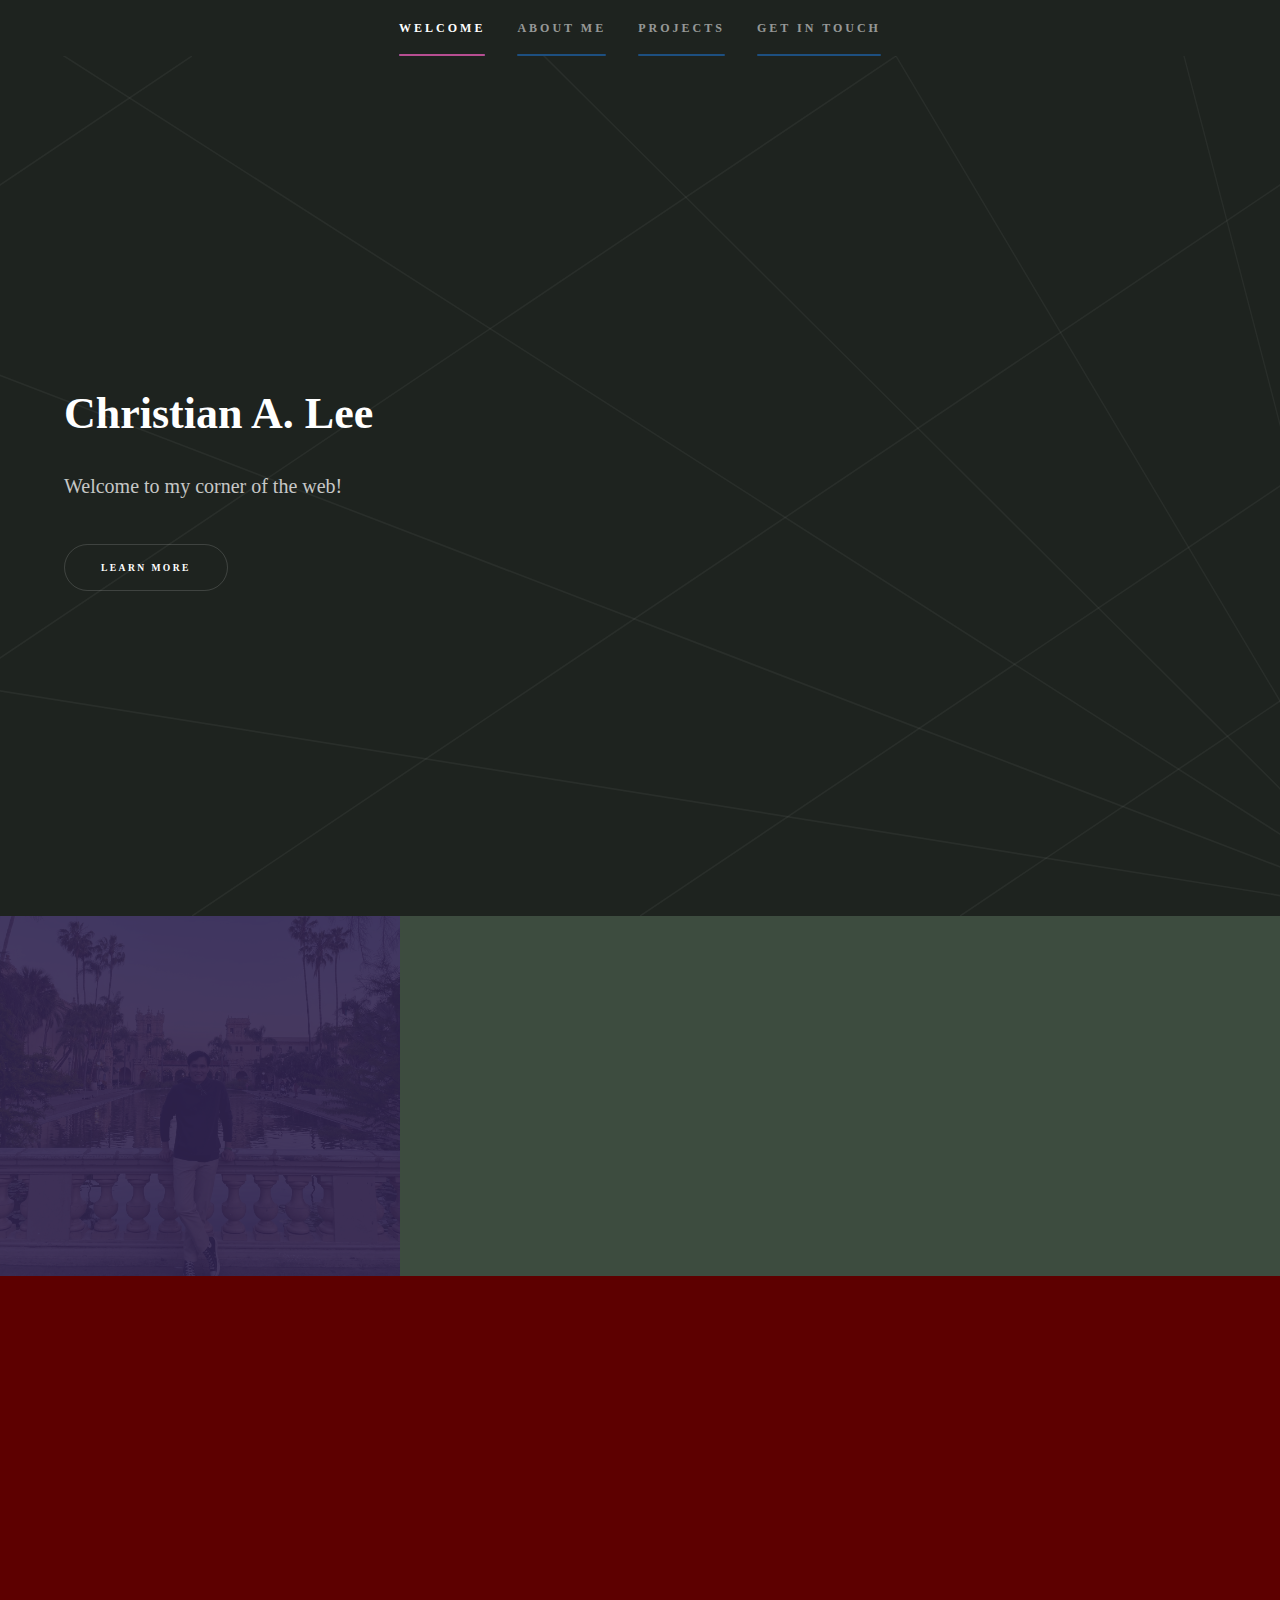
==== index.html @ 1675a447 "add more descrptions to projects" ====
<!DOCTYPE HTML>
<html>
	<head>
		<title>Christian Lee</title>
		<meta charset="utf-8" />
		<meta name="viewport" content="width=device-width, initial-scale=1, user-scalable=no" />
		<link rel="stylesheet" href="assets/css/main.css" />
		<noscript><link rel="stylesheet" href="assets/css/noscript.css" /></noscript>
		<link rel="shortcut icon" type="image/x-icon" href="favicon.ico">
	</head>
	<body class="is-preload">

		<!-- Sidebar -->
			<section id="sidebar">
				<div class="inner">
					<nav>
						<ul>
							<li><a href="#intro">Welcome</a></li>
							<li><a href="#about">About Me</a></li>
							<li><a href="#projects">Projects</a></li>
							<!-- <li><a href="#three">Blog</a></li> -->
							<li><a href="#contact">Get in touch</a></li>
						</ul>
					</nav>
				</div>
			</section>

		<!-- Wrapper -->
			<div id="wrapper">

				<!-- Intro -->
					<section id="intro" class="wrapper style1 fullscreen fade-up">
						<div class="inner">
							<h1>Christian A. Lee</h1>
							<p>Welcome to my corner of the web!<br/>
							</p>
							<ul class="actions">
								<li><a href="#about" class="button scrolly">Learn more</a></li>
							</ul>
						</div>
					</section>

				<!-- about -->
					<section id="about" class="wrapper style2 spotlights">
						<section>
							<a href="#" class="image"><img src="images/CL_balboa_park.jpg" alt="" data-position="center center"/></a>
							<div class="content">
								<div class="inner">
									<h2>Hey!</h2>
									<p>
										Medicine. Tech. Coding. Hockey.
									</p>
									<ul class="actions">
										<li><a href="about_me.html" class="button">About Me</a></li>
									</ul>
								</div>
							</div>
						</section>

					</section>

				<!-- Two -->
				<section id="projects" class="wrapper style3 fade-up">
				    <div class="inner" style="text-align: center;">
				        <h2>Projects</h2>
				        <p>My many musings.</p>
				        <table style="width: 80%; margin: 0 auto; border-collapse: collapse;">
				            <tr>
				                <td style="text-align: center; padding: 20px; width: 50%; border-right: 1px solid #ccc;">
				                    <h3><a href="https://calee.shinyapps.io/hockeystatsapp/">NHL Live Application</a></h3>
									<p>Update: the legacy NHL API is now deprecated and I am in the process of updating the application with the new API.
										In the meantime, please see <a href="https://medium.com/hockey-stats/building-a-web-application-interfacing-the-nhl-api-in-r-with-shiny-b498bd0dd92c">this article</a>  to read about the old application.</p>
				                </td>
				                <td style="text-align: center; padding: 20px; width: 50%;">
				                    <h3><a href="https://medium.com/hockey-stats">Hockey Stats Medium Publication</a></h3>
									<p>Collection of data-driven articles.</p>
				                </td>
				            </tr>
				            <tr>
				                <td style="text-align: center; padding: 20px; width: 50%; border-right: 1px solid #ccc;">
				                    <h3><a href="https://calee.shinyapps.io/timetill/">Countdown Application</a></h3>
									<p>Simple application to quickly see how much time there is in between two dates, provided in several units.</p>
				                </td>
				                <td style="text-align: center; padding: 20px; width: 50%;">
				                    <h3><a href="https://calee.shinyapps.io/medstats/">Residency Stats</a></h3>
									<p>Interactive web application that allow users to easily view metrics of interest.
										After its release, the NRMP and other organizations have since updated their formats to include dashboards.</p>
				                </td>
				            </tr>
				            <tr>
				                <td style="text-align: center; padding: 20px; width: 50%; border-right: 1px solid #ccc;">
				                    <h3><a href="https://github.com/Christianlee19/anki_card_streak">Anki Corrects Add-on</a></h3>
									<p>Add-on that counts the number of correct cards in a row and max streak.</p>
				                </td>
				                <td style="text-align: center; padding: 20px; width: 50%;">
				                    <h3><a href="https://github.com/Christianlee19/uWorld-Heat-Map">uWorld Heatmap Extension</a></h3>
									<p>Google Chrome extension that tracks the number of completed questions displayed as a heat map.</p>
				                </td>
				            </tr>
				            <tr>
				                <td style="text-align: center; padding: 20px; width: 50%; border-right: 1px solid #ccc;">
				                    <h3>Pomodoro Timer</h3>
				                    <p>Coming soon!</p>
									<p>Productivity tool with a clean design and key functionality without all unnecessary bells and whistles.</p>
				                </td>
				                <td style="text-align: center; padding: 20px; width: 50%;">
				                    <h3>3D Mammography</h3>
									<p>Learning tool to improve spatial understanding of breast lesions.</p>
				                    <p>Coming soon!</p>
				                </td>
				            </tr>
				        </table>
				    </div>
				</section>


				<!-- Four -->
					<section id="contact" class="wrapper style1 fade-up">
						<div class="inner">
							<h2>Get in touch</h2>
							<p>Feel out to reach out to me!</p>
							<div class="split style1">
								<section>
									<ul class="contact">
										<li>
											<h3>Social</h3>
											<ul class="icons">
												<li><a href="https://twitter.com/clee_med" class="icon brands fa-twitter" target="_blank"></a></li>
												<li><a href="https://github.com/Christianlee19/" class="icon brands fa-github" target="_blank"></a></li>
												<li><a href="https://www.linkedin.com/in/christian-lee-276440226/" class="icon brands fa-linkedin-in" target="_blank"></a></li>
											</ul>
										</li>
									</ul>
								</section>
							</div>
						</div>
					</section>

			</div>

		<!-- Footer -->
			<footer id="footer" class="wrapper style1-alt">
				<div class="inner">
					<ul class="menu">
						<li>&copy; Christian Lee</li>
					</ul>
				</div>
			</footer>

		<!-- Scripts -->
			<script src="assets/js/jquery.min.js"></script>
			<script src="assets/js/jquery.scrollex.min.js"></script>
			<script src="assets/js/jquery.scrolly.min.js"></script>
			<script src="assets/js/browser.min.js"></script>
			<script src="assets/js/breakpoints.min.js"></script>
			<script src="assets/js/util.js"></script>
			<script src="assets/js/main.js"></script>

	</body>
</html>
---- assets/css/main.css ----
@import url(fontawesome-all.min.css);

/*
	Hyperspace by HTML5 UP
	html5up.net | @ajlkn
	Free for personal and commercial use under the CCA 3.0 license (html5up.net/license)
*/

html, body, div, span, applet, object,
iframe, h1, h2, h3, h4, h5, h6, p, blockquote,
pre, a, abbr, acronym, address, big, cite,
code, del, dfn, em, img, ins, kbd, q, s, samp,
small, strike, strong, sub, sup, tt, var, b,
u, i, center, dl, dt, dd, ol, ul, li, fieldset,
form, label, legend, table, caption, tbody,
tfoot, thead, tr, th, td, article, aside,
canvas, details, embed, figure, figcaption,
footer, header, hgroup, menu, nav, output, ruby,
section, summary, time, mark, audio, video {
	margin: 0;
	padding: 0;
	border: 0;
	font-size: 100%;
	font: inherit;
	vertical-align: baseline;}

article, aside, details, figcaption, figure,
footer, header, hgroup, menu, nav, section {
	display: block;}

body {
	line-height: 1;
}

ol, ul {
	list-style: none;
}

blockquote, q {
	quotes: none;
}

	blockquote:before, blockquote:after, q:before, q:after {
		content: '';
		content: none;
	}

table {
	border-collapse: collapse;
	border-spacing: 0;
}

body {
	-webkit-text-size-adjust: none;
}

mark {
	background-color: transparent;
	color: inherit;
}

input::-moz-focus-inner {
	border: 0;
	padding: 0;
}

input, select, textarea {
	-moz-appearance: none;
	-webkit-appearance: none;
	-ms-appearance: none;
	appearance: none;
}

/* Basic */

	@-ms-viewport {
		width: device-width;
	}

	body {
		-ms-overflow-style: scrollbar;
	}

	@media screen and (max-width: 480px) {

		html, body {
			min-width: 320px;
		}

	}

	html {
		box-sizing: border-box;
	}

	*, *:before, *:after {
		box-sizing: inherit;
	}

	body {
		background: #312450;
	}

		body.is-preload *, body.is-preload *:before, body.is-preload *:after {
			-moz-animation: none !important;
			-webkit-animation: none !important;
			-ms-animation: none !important;
			animation: none !important;
			-moz-transition: none !important;
			-webkit-transition: none !important;
			-ms-transition: none !important;
			transition: none !important;
		}

/* Type */

	body, input, select, textarea {
		color: rgba(255, 255, 255, 0.75);
		font-family: Roboto;
		font-size: 16.5pt;
		font-weight: 300;
		line-height: 1.75;
	}

		@media screen and (max-width: 1680px) {

			body, input, select, textarea {
				font-size: 13pt;
			}

		}

		@media screen and (max-width: 1280px) {

			body, input, select, textarea {
				font-size: 12pt;
			}

		}

		@media screen and (max-width: 360px) {

			body, input, select, textarea {
				font-size: 11pt;
			}

		}

	a {
		-moz-transition: color 0.2s ease, border-bottom-color 0.2s ease;
		-webkit-transition: color 0.2s ease, border-bottom-color 0.2s ease;
		-ms-transition: color 0.2s ease, border-bottom-color 0.2s ease;
		transition: color 0.2s ease, border-bottom-color 0.2s ease;
		border-bottom: dotted 1px rgba(255, 255, 255, 0.35);
		color: inherit;
		text-decoration: none;
	}

		a:hover {
			border-bottom-color: transparent;
			color: #ffffff;
		}

	strong, b {
		color: #ffffff;
		font-weight: bold;
	}

	em, i {
		font-style: italic;
	}

	p {
		margin: 0 0 2em 0;
	}

	h1, h2, h3, h4, h5, h6 {
		color: #ffffff;
		font-weight: bold;
		line-height: 1.5;
		margin: 0 0 0.5em 0;
	}

		h1 a, h2 a, h3 a, h4 a, h5 a, h6 a {
			color: inherit;
			text-decoration: none;
		}

	h1 {
		font-size: 2.75em;
	}

		h1.major {
			margin: 0 0 1.3em 0;
			position: relative;
			padding-bottom: 0.35em;
		}

			h1.major:after {
				background-image: -moz-linear-gradient(to right, #5e42a6, #b74e91);
				background-image: -webkit-linear-gradient(to right, #5e42a6, #b74e91);
				background-image: -ms-linear-gradient(to right, #5e42a6, #b74e91);
				background-image: linear-gradient(to right, #5e42a6, #b74e91);
				-moz-transition: max-width 0.2s ease;
				-webkit-transition: max-width 0.2s ease;
				-ms-transition: max-width 0.2s ease;
				transition: max-width 0.2s ease;
				border-radius: 0.2em;
				bottom: 0;
				content: '';
				height: 0.05em;
				position: absolute;
				right: 0;
				width: 100%;
			}

	h2 {
		font-size: 1.75em;
	}

	h3 {
		font-size: 1.1em;
	}

	h4 {
		font-size: 1em;
	}

	h5 {
		font-size: 0.8em;
	}

	h6 {
		font-size: 0.6em;
	}

	@media screen and (max-width: 736px) {

		h1 {
			font-size: 2em;
		}

		h2 {
			font-size: 1.25em;
		}

		h3 {
			font-size: 1em;
		}

		h4 {
			font-size: 0.8em;
		}

		h5 {
			font-size: 0.6em;
		}

		h6 {
			font-size: 0.6em;
		}

	}

	sub {
		font-size: 0.8em;
		position: relative;
		top: 0.5em;
	}

	sup {
		font-size: 0.8em;
		position: relative;
		top: -0.5em;
	}

	blockquote {
		border-left: solid 4px rgba(255, 255, 255, 0.15);
		font-style: italic;
		margin: 0 0 2em 0;
		padding: 0.5em 0 0.5em 2em;
	}

	code {
		background: rgba(255, 255, 255, 0.05);
		border-radius: 0.25em;
		border: solid 1px rgba(255, 255, 255, 0.15);
		font-family: "Courier New", monospace;
		font-size: 0.9em;
		margin: 0 0.25em;
		padding: 0.25em 0.65em;
	}

	pre {
		-webkit-overflow-scrolling: touch;
		font-family: "Courier New", monospace;
		font-size: 0.9em;
		margin: 0 0 2em 0;
	}

		pre code {
			display: block;
			line-height: 1.75em;
			padding: 1em 1.5em;
			overflow-x: auto;
		}

	hr {
		border: 0;
		border-bottom: solid 1px rgba(255, 255, 255, 0.15);
		margin: 2em 0;
	}

		hr.major {
			margin: 3em 0;
		}

	.align-left {
		text-align: left;
	}

	.align-center {
		text-align: center;
	}

	.align-right {
		text-align: right;
	}

/* Row */

	.row {
		display: flex;
		flex-wrap: wrap;
		box-sizing: border-box;
		align-items: stretch;
	}

		.row > * {
			box-sizing: border-box;
		}

		.row.gtr-uniform > * > :last-child {
			margin-bottom: 0;
		}

		.row.aln-left {
			justify-content: flex-start;
		}

		.row.aln-center {
			justify-content: center;
		}

		.row.aln-right {
			justify-content: flex-end;
		}

		.row.aln-top {
			align-items: flex-start;
		}

		.row.aln-middle {
			align-items: center;
		}

		.row.aln-bottom {
			align-items: flex-end;
		}

		.row > .imp {
			order: -1;
		}

		.row > .col-1 {
			width: 8.33333%;
		}

		.row > .off-1 {
			margin-left: 8.33333%;
		}

		.row > .col-2 {
			width: 16.66667%;
		}

		.row > .off-2 {
			margin-left: 16.66667%;
		}

		.row > .col-3 {
			width: 25%;
		}

		.row > .off-3 {
			margin-left: 25%;
		}

		.row > .col-4 {
			width: 33.33333%;
		}

		.row > .off-4 {
			margin-left: 33.33333%;
		}

		.row > .col-5 {
			width: 41.66667%;
		}

		.row > .off-5 {
			margin-left: 41.66667%;
		}

		.row > .col-6 {
			width: 50%;
		}

		.row > .off-6 {
			margin-left: 50%;
		}

		.row > .col-7 {
			width: 58.33333%;
		}

		.row > .off-7 {
			margin-left: 58.33333%;
		}

		.row > .col-8 {
			width: 66.66667%;
		}

		.row > .off-8 {
			margin-left: 66.66667%;
		}

		.row > .col-9 {
			width: 75%;
		}

		.row > .off-9 {
			margin-left: 75%;
		}

		.row > .col-10 {
			width: 83.33333%;
		}

		.row > .off-10 {
			margin-left: 83.33333%;
		}

		.row > .col-11 {
			width: 91.66667%;
		}

		.row > .off-11 {
			margin-left: 91.66667%;
		}

		.row > .col-12 {
			width: 100%;
		}

		.row > .off-12 {
			margin-left: 100%;
		}

		.row.gtr-0 {
			margin-top: 0;
			margin-left: 0em;
		}

			.row.gtr-0 > * {
				padding: 0 0 0 0em;
			}

			.row.gtr-0.gtr-uniform {
				margin-top: 0em;
			}

				.row.gtr-0.gtr-uniform > * {
					padding-top: 0em;
				}

		.row.gtr-25 {
			margin-top: 0;
			margin-left: -0.375em;
		}

			.row.gtr-25 > * {
				padding: 0 0 0 0.375em;
			}

			.row.gtr-25.gtr-uniform {
				margin-top: -0.375em;
			}

				.row.gtr-25.gtr-uniform > * {
					padding-top: 0.375em;
				}

		.row.gtr-50 {
			margin-top: 0;
			margin-left: -0.75em;
		}

			.row.gtr-50 > * {
				padding: 0 0 0 0.75em;
			}

			.row.gtr-50.gtr-uniform {
				margin-top: -0.75em;
			}

				.row.gtr-50.gtr-uniform > * {
					padding-top: 0.75em;
				}

		.row {
			margin-top: 0;
			margin-left: -1.5em;
		}

			.row > * {
				padding: 0 0 0 1.5em;
			}

			.row.gtr-uniform {
				margin-top: -1.5em;
			}

				.row.gtr-uniform > * {
					padding-top: 1.5em;
				}

		.row.gtr-150 {
			margin-top: 0;
			margin-left: -2.25em;
		}

			.row.gtr-150 > * {
				padding: 0 0 0 2.25em;
			}

			.row.gtr-150.gtr-uniform {
				margin-top: -2.25em;
			}

				.row.gtr-150.gtr-uniform > * {
					padding-top: 2.25em;
				}

		.row.gtr-200 {
			margin-top: 0;
			margin-left: -3em;
		}

			.row.gtr-200 > * {
				padding: 0 0 0 3em;
			}

			.row.gtr-200.gtr-uniform {
				margin-top: -3em;
			}

				.row.gtr-200.gtr-uniform > * {
					padding-top: 3em;
				}

		@media screen and (max-width: 1680px) {

			.row {
				display: flex;
				flex-wrap: wrap;
				box-sizing: border-box;
				align-items: stretch;
			}

				.row > * {
					box-sizing: border-box;
				}

				.row.gtr-uniform > * > :last-child {
					margin-bottom: 0;
				}

				.row.aln-left {
					justify-content: flex-start;
				}

				.row.aln-center {
					justify-content: center;
				}

				.row.aln-right {
					justify-content: flex-end;
				}

				.row.aln-top {
					align-items: flex-start;
				}

				.row.aln-middle {
					align-items: center;
				}

				.row.aln-bottom {
					align-items: flex-end;
				}

				.row > .imp-xlarge {
					order: -1;
				}

				.row > .col-1-xlarge {
					width: 8.33333%;
				}

				.row > .off-1-xlarge {
					margin-left: 8.33333%;
				}

				.row > .col-2-xlarge {
					width: 16.66667%;
				}

				.row > .off-2-xlarge {
					margin-left: 16.66667%;
				}

				.row > .col-3-xlarge {
					width: 25%;
				}

				.row > .off-3-xlarge {
					margin-left: 25%;
				}

				.row > .col-4-xlarge {
					width: 33.33333%;
				}

				.row > .off-4-xlarge {
					margin-left: 33.33333%;
				}

				.row > .col-5-xlarge {
					width: 41.66667%;
				}

				.row > .off-5-xlarge {
					margin-left: 41.66667%;
				}

				.row > .col-6-xlarge {
					width: 50%;
				}

				.row > .off-6-xlarge {
					margin-left: 50%;
				}

				.row > .col-7-xlarge {
					width: 58.33333%;
				}

				.row > .off-7-xlarge {
					margin-left: 58.33333%;
				}

				.row > .col-8-xlarge {
					width: 66.66667%;
				}

				.row > .off-8-xlarge {
					margin-left: 66.66667%;
				}

				.row > .col-9-xlarge {
					width: 75%;
				}

				.row > .off-9-xlarge {
					margin-left: 75%;
				}

				.row > .col-10-xlarge {
					width: 83.33333%;
				}

				.row > .off-10-xlarge {
					margin-left: 83.33333%;
				}

				.row > .col-11-xlarge {
					width: 91.66667%;
				}

				.row > .off-11-xlarge {
					margin-left: 91.66667%;
				}

				.row > .col-12-xlarge {
					width: 100%;
				}

				.row > .off-12-xlarge {
					margin-left: 100%;
				}

				.row.gtr-0 {
					margin-top: 0;
					margin-left: 0em;
				}

					.row.gtr-0 > * {
						padding: 0 0 0 0em;
					}

					.row.gtr-0.gtr-uniform {
						margin-top: 0em;
					}

						.row.gtr-0.gtr-uniform > * {
							padding-top: 0em;
						}

				.row.gtr-25 {
					margin-top: 0;
					margin-left: -0.375em;
				}

					.row.gtr-25 > * {
						padding: 0 0 0 0.375em;
					}

					.row.gtr-25.gtr-uniform {
						margin-top: -0.375em;
					}

						.row.gtr-25.gtr-uniform > * {
							padding-top: 0.375em;
						}

				.row.gtr-50 {
					margin-top: 0;
					margin-left: -0.75em;
				}

					.row.gtr-50 > * {
						padding: 0 0 0 0.75em;
					}

					.row.gtr-50.gtr-uniform {
						margin-top: -0.75em;
					}

						.row.gtr-50.gtr-uniform > * {
							padding-top: 0.75em;
						}

				.row {
					margin-top: 0;
					margin-left: -1.5em;
				}

					.row > * {
						padding: 0 0 0 1.5em;
					}

					.row.gtr-uniform {
						margin-top: -1.5em;
					}

						.row.gtr-uniform > * {
							padding-top: 1.5em;
						}

				.row.gtr-150 {
					margin-top: 0;
					margin-left: -2.25em;
				}

					.row.gtr-150 > * {
						padding: 0 0 0 2.25em;
					}

					.row.gtr-150.gtr-uniform {
						margin-top: -2.25em;
					}

						.row.gtr-150.gtr-uniform > * {
							padding-top: 2.25em;
						}

				.row.gtr-200 {
					margin-top: 0;
					margin-left: -3em;
				}

					.row.gtr-200 > * {
						padding: 0 0 0 3em;
					}

					.row.gtr-200.gtr-uniform {
						margin-top: -3em;
					}

						.row.gtr-200.gtr-uniform > * {
							padding-top: 3em;
						}

		}

		@media screen and (max-width: 1280px) {

			.row {
				display: flex;
				flex-wrap: wrap;
				box-sizing: border-box;
				align-items: stretch;
			}

				.row > * {
					box-sizing: border-box;
				}

				.row.gtr-uniform > * > :last-child {
					margin-bottom: 0;
				}

				.row.aln-left {
					justify-content: flex-start;
				}

				.row.aln-center {
					justify-content: center;
				}

				.row.aln-right {
					justify-content: flex-end;
				}

				.row.aln-top {
					align-items: flex-start;
				}

				.row.aln-middle {
					align-items: center;
				}

				.row.aln-bottom {
					align-items: flex-end;
				}

				.row > .imp-large {
					order: -1;
				}

				.row > .col-1-large {
					width: 8.33333%;
				}

				.row > .off-1-large {
					margin-left: 8.33333%;
				}

				.row > .col-2-large {
					width: 16.66667%;
				}

				.row > .off-2-large {
					margin-left: 16.66667%;
				}

				.row > .col-3-large {
					width: 25%;
				}

				.row > .off-3-large {
					margin-left: 25%;
				}

				.row > .col-4-large {
					width: 33.33333%;
				}

				.row > .off-4-large {
					margin-left: 33.33333%;
				}

				.row > .col-5-large {
					width: 41.66667%;
				}

				.row > .off-5-large {
					margin-left: 41.66667%;
				}

				.row > .col-6-large {
					width: 50%;
				}

				.row > .off-6-large {
					margin-left: 50%;
				}

				.row > .col-7-large {
					width: 58.33333%;
				}

				.row > .off-7-large {
					margin-left: 58.33333%;
				}

				.row > .col-8-large {
					width: 66.66667%;
				}

				.row > .off-8-large {
					margin-left: 66.66667%;
				}

				.row > .col-9-large {
					width: 75%;
				}

				.row > .off-9-large {
					margin-left: 75%;
				}

				.row > .col-10-large {
					width: 83.33333%;
				}

				.row > .off-10-large {
					margin-left: 83.33333%;
				}

				.row > .col-11-large {
					width: 91.66667%;
				}

				.row > .off-11-large {
					margin-left: 91.66667%;
				}

				.row > .col-12-large {
					width: 100%;
				}

				.row > .off-12-large {
					margin-left: 100%;
				}

				.row.gtr-0 {
					margin-top: 0;
					margin-left: 0em;
				}

					.row.gtr-0 > * {
						padding: 0 0 0 0em;
					}

					.row.gtr-0.gtr-uniform {
						margin-top: 0em;
					}

						.row.gtr-0.gtr-uniform > * {
							padding-top: 0em;
						}

				.row.gtr-25 {
					margin-top: 0;
					margin-left: -0.375em;
				}

					.row.gtr-25 > * {
						padding: 0 0 0 0.375em;
					}

					.row.gtr-25.gtr-uniform {
						margin-top: -0.375em;
					}

						.row.gtr-25.gtr-uniform > * {
							padding-top: 0.375em;
						}

				.row.gtr-50 {
					margin-top: 0;
					margin-left: -0.75em;
				}

					.row.gtr-50 > * {
						padding: 0 0 0 0.75em;
					}

					.row.gtr-50.gtr-uniform {
						margin-top: -0.75em;
					}

						.row.gtr-50.gtr-uniform > * {
							padding-top: 0.75em;
						}

				.row {
					margin-top: 0;
					margin-left: -1.5em;
				}

					.row > * {
						padding: 0 0 0 1.5em;
					}

					.row.gtr-uniform {
						margin-top: -1.5em;
					}

						.row.gtr-uniform > * {
							padding-top: 1.5em;
						}

				.row.gtr-150 {
					margin-top: 0;
					margin-left: -2.25em;
				}

					.row.gtr-150 > * {
						padding: 0 0 0 2.25em;
					}

					.row.gtr-150.gtr-uniform {
						margin-top: -2.25em;
					}

						.row.gtr-150.gtr-uniform > * {
							padding-top: 2.25em;
						}

				.row.gtr-200 {
					margin-top: 0;
					margin-left: -3em;
				}

					.row.gtr-200 > * {
						padding: 0 0 0 3em;
					}

					.row.gtr-200.gtr-uniform {
						margin-top: -3em;
					}

						.row.gtr-200.gtr-uniform > * {
							padding-top: 3em;
						}

		}

		@media screen and (max-width: 980px) {

			.row {
				display: flex;
				flex-wrap: wrap;
				box-sizing: border-box;
				align-items: stretch;
			}

				.row > * {
					box-sizing: border-box;
				}

				.row.gtr-uniform > * > :last-child {
					margin-bottom: 0;
				}

				.row.aln-left {
					justify-content: flex-start;
				}

				.row.aln-center {
					justify-content: center;
				}

				.row.aln-right {
					justify-content: flex-end;
				}

				.row.aln-top {
					align-items: flex-start;
				}

				.row.aln-middle {
					align-items: center;
				}

				.row.aln-bottom {
					align-items: flex-end;
				}

				.row > .imp-medium {
					order: -1;
				}

				.row > .col-1-medium {
					width: 8.33333%;
				}

				.row > .off-1-medium {
					margin-left: 8.33333%;
				}

				.row > .col-2-medium {
					width: 16.66667%;
				}

				.row > .off-2-medium {
					margin-left: 16.66667%;
				}

				.row > .col-3-medium {
					width: 25%;
				}

				.row > .off-3-medium {
					margin-left: 25%;
				}

				.row > .col-4-medium {
					width: 33.33333%;
				}

				.row > .off-4-medium {
					margin-left: 33.33333%;
				}

				.row > .col-5-medium {
					width: 41.66667%;
				}

				.row > .off-5-medium {
					margin-left: 41.66667%;
				}

				.row > .col-6-medium {
					width: 50%;
				}

				.row > .off-6-medium {
					margin-left: 50%;
				}

				.row > .col-7-medium {
					width: 58.33333%;
				}

				.row > .off-7-medium {
					margin-left: 58.33333%;
				}

				.row > .col-8-medium {
					width: 66.66667%;
				}

				.row > .off-8-medium {
					margin-left: 66.66667%;
				}

				.row > .col-9-medium {
					width: 75%;
				}

				.row > .off-9-medium {
					margin-left: 75%;
				}

				.row > .col-10-medium {
					width: 83.33333%;
				}

				.row > .off-10-medium {
					margin-left: 83.33333%;
				}

				.row > .col-11-medium {
					width: 91.66667%;
				}

				.row > .off-11-medium {
					margin-left: 91.66667%;
				}

				.row > .col-12-medium {
					width: 100%;
				}

				.row > .off-12-medium {
					margin-left: 100%;
				}

				.row.gtr-0 {
					margin-top: 0;
					margin-left: 0em;
				}

					.row.gtr-0 > * {
						padding: 0 0 0 0em;
					}

					.row.gtr-0.gtr-uniform {
						margin-top: 0em;
					}

						.row.gtr-0.gtr-uniform > * {
							padding-top: 0em;
						}

				.row.gtr-25 {
					margin-top: 0;
					margin-left: -0.375em;
				}

					.row.gtr-25 > * {
						padding: 0 0 0 0.375em;
					}

					.row.gtr-25.gtr-uniform {
						margin-top: -0.375em;
					}

						.row.gtr-25.gtr-uniform > * {
							padding-top: 0.375em;
						}

				.row.gtr-50 {
					margin-top: 0;
					margin-left: -0.75em;
				}

					.row.gtr-50 > * {
						padding: 0 0 0 0.75em;
					}

					.row.gtr-50.gtr-uniform {
						margin-top: -0.75em;
					}

						.row.gtr-50.gtr-uniform > * {
							padding-top: 0.75em;
						}

				.row {
					margin-top: 0;
					margin-left: -1.5em;
				}

					.row > * {
						padding: 0 0 0 1.5em;
					}

					.row.gtr-uniform {
						margin-top: -1.5em;
					}

						.row.gtr-uniform > * {
							padding-top: 1.5em;
						}

				.row.gtr-150 {
					margin-top: 0;
					margin-left: -2.25em;
				}

					.row.gtr-150 > * {
						padding: 0 0 0 2.25em;
					}

					.row.gtr-150.gtr-uniform {
						margin-top: -2.25em;
					}

						.row.gtr-150.gtr-uniform > * {
							padding-top: 2.25em;
						}

				.row.gtr-200 {
					margin-top: 0;
					margin-left: -3em;
				}

					.row.gtr-200 > * {
						padding: 0 0 0 3em;
					}

					.row.gtr-200.gtr-uniform {
						margin-top: -3em;
					}

						.row.gtr-200.gtr-uniform > * {
							padding-top: 3em;
						}

		}

		@media screen and (max-width: 736px) {

			.row {
				display: flex;
				flex-wrap: wrap;
				box-sizing: border-box;
				align-items: stretch;
			}

				.row > * {
					box-sizing: border-box;
				}

				.row.gtr-uniform > * > :last-child {
					margin-bottom: 0;
				}

				.row.aln-left {
					justify-content: flex-start;
				}

				.row.aln-center {
					justify-content: center;
				}

				.row.aln-right {
					justify-content: flex-end;
				}

				.row.aln-top {
					align-items: flex-start;
				}

				.row.aln-middle {
					align-items: center;
				}

				.row.aln-bottom {
					align-items: flex-end;
				}

				.row > .imp-small {
					order: -1;
				}

				.row > .col-1-small {
					width: 8.33333%;
				}

				.row > .off-1-small {
					margin-left: 8.33333%;
				}

				.row > .col-2-small {
					width: 16.66667%;
				}

				.row > .off-2-small {
					margin-left: 16.66667%;
				}

				.row > .col-3-small {
					width: 25%;
				}

				.row > .off-3-small {
					margin-left: 25%;
				}

				.row > .col-4-small {
					width: 33.33333%;
				}

				.row > .off-4-small {
					margin-left: 33.33333%;
				}

				.row > .col-5-small {
					width: 41.66667%;
				}

				.row > .off-5-small {
					margin-left: 41.66667%;
				}

				.row > .col-6-small {
					width: 50%;
				}

				.row > .off-6-small {
					margin-left: 50%;
				}

				.row > .col-7-small {
					width: 58.33333%;
				}

				.row > .off-7-small {
					margin-left: 58.33333%;
				}

				.row > .col-8-small {
					width: 66.66667%;
				}

				.row > .off-8-small {
					margin-left: 66.66667%;
				}

				.row > .col-9-small {
					width: 75%;
				}

				.row > .off-9-small {
					margin-left: 75%;
				}

				.row > .col-10-small {
					width: 83.33333%;
				}

				.row > .off-10-small {
					margin-left: 83.33333%;
				}

				.row > .col-11-small {
					width: 91.66667%;
				}

				.row > .off-11-small {
					margin-left: 91.66667%;
				}

				.row > .col-12-small {
					width: 100%;
				}

				.row > .off-12-small {
					margin-left: 100%;
				}

				.row.gtr-0 {
					margin-top: 0;
					margin-left: 0em;
				}

					.row.gtr-0 > * {
						padding: 0 0 0 0em;
					}

					.row.gtr-0.gtr-uniform {
						margin-top: 0em;
					}

						.row.gtr-0.gtr-uniform > * {
							padding-top: 0em;
						}

				.row.gtr-25 {
					margin-top: 0;
					margin-left: -0.375em;
				}

					.row.gtr-25 > * {
						padding: 0 0 0 0.375em;
					}

					.row.gtr-25.gtr-uniform {
						margin-top: -0.375em;
					}

						.row.gtr-25.gtr-uniform > * {
							padding-top: 0.375em;
						}

				.row.gtr-50 {
					margin-top: 0;
					margin-left: -0.75em;
				}

					.row.gtr-50 > * {
						padding: 0 0 0 0.75em;
					}

					.row.gtr-50.gtr-uniform {
						margin-top: -0.75em;
					}

						.row.gtr-50.gtr-uniform > * {
							padding-top: 0.75em;
						}

				.row {
					margin-top: 0;
					margin-left: -1.5em;
				}

					.row > * {
						padding: 0 0 0 1.5em;
					}

					.row.gtr-uniform {
						margin-top: -1.5em;
					}

						.row.gtr-uniform > * {
							padding-top: 1.5em;
						}

				.row.gtr-150 {
					margin-top: 0;
					margin-left: -2.25em;
				}

					.row.gtr-150 > * {
						padding: 0 0 0 2.25em;
					}

					.row.gtr-150.gtr-uniform {
						margin-top: -2.25em;
					}

						.row.gtr-150.gtr-uniform > * {
							padding-top: 2.25em;
						}

				.row.gtr-200 {
					margin-top: 0;
					margin-left: -3em;
				}

					.row.gtr-200 > * {
						padding: 0 0 0 3em;
					}

					.row.gtr-200.gtr-uniform {
						margin-top: -3em;
					}

						.row.gtr-200.gtr-uniform > * {
							padding-top: 3em;
						}

		}

		@media screen and (max-width: 480px) {

			.row {
				display: flex;
				flex-wrap: wrap;
				box-sizing: border-box;
				align-items: stretch;
			}

				.row > * {
					box-sizing: border-box;
				}

				.row.gtr-uniform > * > :last-child {
					margin-bottom: 0;
				}

				.row.aln-left {
					justify-content: flex-start;
				}

				.row.aln-center {
					justify-content: center;
				}

				.row.aln-right {
					justify-content: flex-end;
				}

				.row.aln-top {
					align-items: flex-start;
				}

				.row.aln-middle {
					align-items: center;
				}

				.row.aln-bottom {
					align-items: flex-end;
				}

				.row > .imp-xsmall {
					order: -1;
				}

				.row > .col-1-xsmall {
					width: 8.33333%;
				}

				.row > .off-1-xsmall {
					margin-left: 8.33333%;
				}

				.row > .col-2-xsmall {
					width: 16.66667%;
				}

				.row > .off-2-xsmall {
					margin-left: 16.66667%;
				}

				.row > .col-3-xsmall {
					width: 25%;
				}

				.row > .off-3-xsmall {
					margin-left: 25%;
				}

				.row > .col-4-xsmall {
					width: 33.33333%;
				}

				.row > .off-4-xsmall {
					margin-left: 33.33333%;
				}

				.row > .col-5-xsmall {
					width: 41.66667%;
				}

				.row > .off-5-xsmall {
					margin-left: 41.66667%;
				}

				.row > .col-6-xsmall {
					width: 50%;
				}

				.row > .off-6-xsmall {
					margin-left: 50%;
				}

				.row > .col-7-xsmall {
					width: 58.33333%;
				}

				.row > .off-7-xsmall {
					margin-left: 58.33333%;
				}

				.row > .col-8-xsmall {
					width: 66.66667%;
				}

				.row > .off-8-xsmall {
					margin-left: 66.66667%;
				}

				.row > .col-9-xsmall {
					width: 75%;
				}

				.row > .off-9-xsmall {
					margin-left: 75%;
				}

				.row > .col-10-xsmall {
					width: 83.33333%;
				}

				.row > .off-10-xsmall {
					margin-left: 83.33333%;
				}

				.row > .col-11-xsmall {
					width: 91.66667%;
				}

				.row > .off-11-xsmall {
					margin-left: 91.66667%;
				}

				.row > .col-12-xsmall {
					width: 100%;
				}

				.row > .off-12-xsmall {
					margin-left: 100%;
				}

				.row.gtr-0 {
					margin-top: 0;
					margin-left: 0em;
				}

					.row.gtr-0 > * {
						padding: 0 0 0 0em;
					}

					.row.gtr-0.gtr-uniform {
						margin-top: 0em;
					}

						.row.gtr-0.gtr-uniform > * {
							padding-top: 0em;
						}

				.row.gtr-25 {
					margin-top: 0;
					margin-left: -0.375em;
				}

					.row.gtr-25 > * {
						padding: 0 0 0 0.375em;
					}

					.row.gtr-25.gtr-uniform {
						margin-top: -0.375em;
					}

						.row.gtr-25.gtr-uniform > * {
							padding-top: 0.375em;
						}

				.row.gtr-50 {
					margin-top: 0;
					margin-left: -0.75em;
				}

					.row.gtr-50 > * {
						padding: 0 0 0 0.75em;
					}

					.row.gtr-50.gtr-uniform {
						margin-top: -0.75em;
					}

						.row.gtr-50.gtr-uniform > * {
							padding-top: 0.75em;
						}

				.row {
					margin-top: 0;
					margin-left: -1.5em;
				}

					.row > * {
						padding: 0 0 0 1.5em;
					}

					.row.gtr-uniform {
						margin-top: -1.5em;
					}

						.row.gtr-uniform > * {
							padding-top: 1.5em;
						}

				.row.gtr-150 {
					margin-top: 0;
					margin-left: -2.25em;
				}

					.row.gtr-150 > * {
						padding: 0 0 0 2.25em;
					}

					.row.gtr-150.gtr-uniform {
						margin-top: -2.25em;
					}

						.row.gtr-150.gtr-uniform > * {
							padding-top: 2.25em;
						}

				.row.gtr-200 {
					margin-top: 0;
					margin-left: -3em;
				}

					.row.gtr-200 > * {
						padding: 0 0 0 3em;
					}

					.row.gtr-200.gtr-uniform {
						margin-top: -3em;
					}

						.row.gtr-200.gtr-uniform > * {
							padding-top: 3em;
						}

		}

/* Box */

	.box {
		border-radius: 0.25em;
		border: solid 1px rgba(255, 255, 255, 0.15);
		margin-bottom: 2em;
		padding: 1.5em;
	}

		.box > :last-child,
		.box > :last-child > :last-child,
		.box > :last-child > :last-child > :last-child {
			margin-bottom: 0;
		}

		.box.alt {
			border: 0;
			border-radius: 0;
			padding: 0;
		}

/* Button */

	input[type="submit"],
	input[type="reset"],
	input[type="button"],
	button,
	.button {
		-moz-appearance: none;
		-webkit-appearance: none;
		-ms-appearance: none;
		appearance: none;
		-moz-transition: border-color 0.2s ease;
		-webkit-transition: border-color 0.2s ease;
		-ms-transition: border-color 0.2s ease;
		transition: border-color 0.2s ease;
		background-color: transparent;
		border: solid 1px !important;
		border-color: rgba(255, 255, 255, 0.15) !important;
		border-radius: 3em;
		color: #ffffff !important;
		cursor: pointer;
		display: inline-block;
		font-size: 0.6em;
		font-weight: bold;
		height: calc(4.75em + 2px);
		letter-spacing: 0.25em;
		line-height: 4.75em;
		outline: 0;
		padding: 0 3.75em;
		position: relative;
		text-align: center;
		text-decoration: none;
		text-transform: uppercase;
		white-space: nowrap;
	}

		input[type="submit"]:after,
		input[type="reset"]:after,
		input[type="button"]:after,
		button:after,
		.button:after {
			-moz-transform: scale(0.25);
			-webkit-transform: scale(0.25);
			-ms-transform: scale(0.25);
			transform: scale(0.25);
			pointer-events: none;
			-moz-transition: opacity 0.2s ease, -moz-transform 0.2s ease;
			-webkit-transition: opacity 0.2s ease, -webkit-transform 0.2s ease;
			-ms-transition: opacity 0.2s ease, -ms-transform 0.2s ease;
			transition: opacity 0.2s ease, transform 0.2s ease;
			background: #ffffff;
			border-radius: 3em;
			content: '';
			height: 100%;
			left: 0;
			opacity: 0;
			position: absolute;
			top: 0;
			width: 100%;
		}

		input[type="submit"].icon:before,
		input[type="reset"].icon:before,
		input[type="button"].icon:before,
		button.icon:before,
		.button.icon:before {
			margin-right: 0.75em;
		}

		input[type="submit"].fit,
		input[type="reset"].fit,
		input[type="button"].fit,
		button.fit,
		.button.fit {
			width: 100%;
		}

		input[type="submit"].small,
		input[type="reset"].small,
		input[type="button"].small,
		button.small,
		.button.small {
			font-size: 0.4em;
		}

		input[type="submit"].large,
		input[type="reset"].large,
		input[type="button"].large,
		button.large,
		.button.large {
			font-size: 0.8em;
		}

		input[type="submit"].primary,
		input[type="reset"].primary,
		input[type="button"].primary,
		button.primary,
		.button.primary {
			background-color: #ffffff;
			color: #312450 !important;
		}

			input[type="submit"].primary:after,
			input[type="reset"].primary:after,
			input[type="button"].primary:after,
			button.primary:after,
			.button.primary:after {
				display: none;
			}

		input[type="submit"].disabled, input[type="submit"]:disabled,
		input[type="reset"].disabled,
		input[type="reset"]:disabled,
		input[type="button"].disabled,
		input[type="button"]:disabled,
		button.disabled,
		button:disabled,
		.button.disabled,
		.button:disabled {
			cursor: default;
			opacity: 0.5;
			pointer-events: none;
		}

		input[type="submit"]:hover,
		input[type="reset"]:hover,
		input[type="button"]:hover,
		button:hover,
		.button:hover {
			border-color: rgba(255, 255, 255, 0.55) !important;
		}

			input[type="submit"]:hover:after,
			input[type="reset"]:hover:after,
			input[type="button"]:hover:after,
			button:hover:after,
			.button:hover:after {
				opacity: 0.05;
				-moz-transform: scale(1);
				-webkit-transform: scale(1);
				-ms-transform: scale(1);
				transform: scale(1);
			}

			input[type="submit"]:hover:active,
			input[type="reset"]:hover:active,
			input[type="button"]:hover:active,
			button:hover:active,
			.button:hover:active {
				border-color: #ffffff !important;
			}

				input[type="submit"]:hover:active:after,
				input[type="reset"]:hover:active:after,
				input[type="button"]:hover:active:after,
				button:hover:active:after,
				.button:hover:active:after {
					opacity: 0.1;
				}

/* Features */

	.features {
		display: -moz-flex;
		display: -webkit-flex;
		display: -ms-flex;
		display: flex;
		-moz-flex-wrap: wrap;
		-webkit-flex-wrap: wrap;
		-ms-flex-wrap: wrap;
		flex-wrap: wrap;
		border-radius: 0.25em;
		border: solid 1px rgba(255, 255, 255, 0.15);
		background: rgba(255, 255, 255, 0.05);
		margin: 0 0 2em 0;
	}

		.features section {
			padding: 3.5em 3em 1em 7em ;
			width: 50%;
			border-top: solid 1px rgba(255, 255, 255, 0.15);
			position: relative;
		}

			.features section:nth-child(-n + 2) {
				border-top-width: 0;
			}

			.features section:nth-child(2n) {
				border-left: solid 1px rgba(255, 255, 255, 0.15);
			}

			.features section .icon {
				-moz-transition: opacity 0.5s ease, -moz-transform 0.5s ease;
				-webkit-transition: opacity 0.5s ease, -webkit-transform 0.5s ease;
				-ms-transition: opacity 0.5s ease, -ms-transform 0.5s ease;
				transition: opacity 0.5s ease, transform 0.5s ease;
				-moz-transition-delay: 1s;
				-webkit-transition-delay: 1s;
				-ms-transition-delay: 1s;
				transition-delay: 1s;
				-moz-transform: scale(1);
				-webkit-transform: scale(1);
				-ms-transform: scale(1);
				transform: scale(1);
				position: absolute;
				left: 3em;
				top: 3em;
				opacity: 1;
			}

			.features section:nth-child(1) .icon {
				-moz-transition-delay: 0.15s;
				-webkit-transition-delay: 0.15s;
				-ms-transition-delay: 0.15s;
				transition-delay: 0.15s;
			}

			.features section:nth-child(2) .icon {
				-moz-transition-delay: 0.3s;
				-webkit-transition-delay: 0.3s;
				-ms-transition-delay: 0.3s;
				transition-delay: 0.3s;
			}

			.features section:nth-child(3) .icon {
				-moz-transition-delay: 0.45s;
				-webkit-transition-delay: 0.45s;
				-ms-transition-delay: 0.45s;
				transition-delay: 0.45s;
			}

			.features section:nth-child(4) .icon {
				-moz-transition-delay: 0.6s;
				-webkit-transition-delay: 0.6s;
				-ms-transition-delay: 0.6s;
				transition-delay: 0.6s;
			}

			.features section:nth-child(5) .icon {
				-moz-transition-delay: 0.75s;
				-webkit-transition-delay: 0.75s;
				-ms-transition-delay: 0.75s;
				transition-delay: 0.75s;
			}

			.features section:nth-child(6) .icon {
				-moz-transition-delay: 0.9s;
				-webkit-transition-delay: 0.9s;
				-ms-transition-delay: 0.9s;
				transition-delay: 0.9s;
			}

			.features section:nth-child(7) .icon {
				-moz-transition-delay: 1.05s;
				-webkit-transition-delay: 1.05s;
				-ms-transition-delay: 1.05s;
				transition-delay: 1.05s;
			}

			.features section:nth-child(8) .icon {
				-moz-transition-delay: 1.2s;
				-webkit-transition-delay: 1.2s;
				-ms-transition-delay: 1.2s;
				transition-delay: 1.2s;
			}

			.features section:nth-child(9) .icon {
				-moz-transition-delay: 1.35s;
				-webkit-transition-delay: 1.35s;
				-ms-transition-delay: 1.35s;
				transition-delay: 1.35s;
			}

			.features section:nth-child(10) .icon {
				-moz-transition-delay: 1.5s;
				-webkit-transition-delay: 1.5s;
				-ms-transition-delay: 1.5s;
				transition-delay: 1.5s;
			}

			.features section:nth-child(11) .icon {
				-moz-transition-delay: 1.65s;
				-webkit-transition-delay: 1.65s;
				-ms-transition-delay: 1.65s;
				transition-delay: 1.65s;
			}

			.features section:nth-child(12) .icon {
				-moz-transition-delay: 1.8s;
				-webkit-transition-delay: 1.8s;
				-ms-transition-delay: 1.8s;
				transition-delay: 1.8s;
			}

			.features section:nth-child(13) .icon {
				-moz-transition-delay: 1.95s;
				-webkit-transition-delay: 1.95s;
				-ms-transition-delay: 1.95s;
				transition-delay: 1.95s;
			}

			.features section:nth-child(14) .icon {
				-moz-transition-delay: 2.1s;
				-webkit-transition-delay: 2.1s;
				-ms-transition-delay: 2.1s;
				transition-delay: 2.1s;
			}

			.features section:nth-child(15) .icon {
				-moz-transition-delay: 2.25s;
				-webkit-transition-delay: 2.25s;
				-ms-transition-delay: 2.25s;
				transition-delay: 2.25s;
			}

			.features section:nth-child(16) .icon {
				-moz-transition-delay: 2.4s;
				-webkit-transition-delay: 2.4s;
				-ms-transition-delay: 2.4s;
				transition-delay: 2.4s;
			}

			.features section:nth-child(17) .icon {
				-moz-transition-delay: 2.55s;
				-webkit-transition-delay: 2.55s;
				-ms-transition-delay: 2.55s;
				transition-delay: 2.55s;
			}

			.features section:nth-child(18) .icon {
				-moz-transition-delay: 2.7s;
				-webkit-transition-delay: 2.7s;
				-ms-transition-delay: 2.7s;
				transition-delay: 2.7s;
			}

			.features section:nth-child(19) .icon {
				-moz-transition-delay: 2.85s;
				-webkit-transition-delay: 2.85s;
				-ms-transition-delay: 2.85s;
				transition-delay: 2.85s;
			}

			.features section:nth-child(20) .icon {
				-moz-transition-delay: 3s;
				-webkit-transition-delay: 3s;
				-ms-transition-delay: 3s;
				transition-delay: 3s;
			}

		.features.inactive section .icon {
			-moz-transform: scale(0.5);
			-webkit-transform: scale(0.5);
			-ms-transform: scale(0.5);
			transform: scale(0.5);
			opacity: 0;
		}

		@media screen and (max-width: 980px) {

			.features {
				display: block;
			}

				.features section {
					border-top-width: 1px !important;
					border-left-width: 0 !important;
					width: 100%;
				}

					.features section:first-child {
						border-top-width: 0 !important;
					}

		}

		@media screen and (max-width: 736px) {

			.features section {
				padding: 2.5em 1.5em 0.1em 5.5em ;
			}

				.features section .icon {
					left: 1.5em;
					top: 2em;
				}

		}

		@media screen and (max-width: 480px) {

			.features section {
				padding: 2em 1.5em 0.1em 1.5em ;
			}

				.features section .icon {
					left: 0;
					position: relative;
					top: 0;
				}

		}

/* Form */

	form {
		margin: 0 0 2em 0;
	}

		form > :last-child {
			margin-bottom: 0;
		}

		form > .fields {
			display: -moz-flex;
			display: -webkit-flex;
			display: -ms-flex;
			display: flex;
			-moz-flex-wrap: wrap;
			-webkit-flex-wrap: wrap;
			-ms-flex-wrap: wrap;
			flex-wrap: wrap;
			width: calc(100% + 3em);
			margin: -1.5em 0 2em -1.5em;
		}

			form > .fields > .field {
				-moz-flex-grow: 0;
				-webkit-flex-grow: 0;
				-ms-flex-grow: 0;
				flex-grow: 0;
				-moz-flex-shrink: 0;
				-webkit-flex-shrink: 0;
				-ms-flex-shrink: 0;
				flex-shrink: 0;
				padding: 1.5em 0 0 1.5em;
				width: calc(100% - 1.5em);
			}

				form > .fields > .field.half {
					width: calc(50% - 0.75em);
				}

				form > .fields > .field.third {
					width: calc(100%/3 - 0.5em);
				}

				form > .fields > .field.quarter {
					width: calc(25% - 0.375em);
				}

		@media screen and (max-width: 480px) {

			form > .fields {
				width: calc(100% + 3em);
				margin: -1.5em 0 2em -1.5em;
			}

				form > .fields > .field {
					padding: 1.5em 0 0 1.5em;
					width: calc(100% - 1.5em);
				}

					form > .fields > .field.half {
						width: calc(100% - 1.5em);
					}

					form > .fields > .field.third {
						width: calc(100% - 1.5em);
					}

					form > .fields > .field.quarter {
						width: calc(100% - 1.5em);
					}

		}

	label {
		color: #ffffff;
		font-weight: bold;
		line-height: 1.5;
		margin: 0 0 0.7em 0;
		display: block;
		font-size: 1.1em;
	}

	input[type="text"],
	input[type="password"],
	input[type="email"],
	input[type="tel"],
	select,
	textarea {
		-moz-appearance: none;
		-webkit-appearance: none;
		-ms-appearance: none;
		appearance: none;
		background: rgba(255, 255, 255, 0.05);
		border-radius: 0.25em;
		border: none;
		border: solid 1px rgba(255, 255, 255, 0.15);
		color: inherit;
		display: block;
		outline: 0;
		padding: 0 1em;
		text-decoration: none;
		width: 100%;
	}

		input[type="text"]:invalid,
		input[type="password"]:invalid,
		input[type="email"]:invalid,
		input[type="tel"]:invalid,
		select:invalid,
		textarea:invalid {
			box-shadow: none;
		}

		input[type="text"]:focus,
		input[type="password"]:focus,
		input[type="email"]:focus,
		input[type="tel"]:focus,
		select:focus,
		textarea:focus {
			border-color: #ffffff;
			box-shadow: 0 0 0 1px #ffffff;
		}

	select {
		background-image: url("data:image/svg+xml;charset=utf8,%3Csvg xmlns='http://www.w3.org/2000/svg' width='40' height='40' preserveAspectRatio='none' viewBox='0 0 40 40'%3E%3Cpath d='M9.4,12.3l10.4,10.4l10.4-10.4c0.2-0.2,0.5-0.4,0.9-0.4c0.3,0,0.6,0.1,0.9,0.4l3.3,3.3c0.2,0.2,0.4,0.5,0.4,0.9 c0,0.4-0.1,0.6-0.4,0.9L20.7,31.9c-0.2,0.2-0.5,0.4-0.9,0.4c-0.3,0-0.6-0.1-0.9-0.4L4.3,17.3c-0.2-0.2-0.4-0.5-0.4-0.9 c0-0.4,0.1-0.6,0.4-0.9l3.3-3.3c0.2-0.2,0.5-0.4,0.9-0.4S9.1,12.1,9.4,12.3z' fill='rgba(255, 255, 255, 0.15)' /%3E%3C/svg%3E");
		background-size: 1.25rem;
		background-repeat: no-repeat;
		background-position: calc(100% - 1rem) center;
		height: 2.75em;
		padding-right: 2.75em;
		text-overflow: ellipsis;
	}

		select option {
			color: #ffffff;
			background: #312450;
		}

		select:focus::-ms-value {
			background-color: transparent;
		}

		select::-ms-expand {
			display: none;
		}

	input[type="text"],
	input[type="password"],
	input[type="email"],
	select {
		height: 2.75em;
	}

	textarea {
		padding: 0.75em 1em;
	}

		body.is-ie textarea {
			min-height: 10em;
		}

	input[type="checkbox"],
	input[type="radio"] {
		-moz-appearance: none;
		-webkit-appearance: none;
		-ms-appearance: none;
		appearance: none;
		display: block;
		float: left;
		margin-right: -2em;
		opacity: 0;
		width: 1em;
		z-index: -1;
	}

		input[type="checkbox"] + label,
		input[type="radio"] + label {
			text-decoration: none;
			color: rgba(255, 255, 255, 0.55);
			cursor: pointer;
			display: inline-block;
			font-size: 1em;
			font-weight: normal;
			padding-left: 2.4em;
			padding-right: 0.75em;
			position: relative;
		}

			input[type="checkbox"] + label:before,
			input[type="radio"] + label:before {
				-moz-osx-font-smoothing: grayscale;
				-webkit-font-smoothing: antialiased;
				display: inline-block;
				font-style: normal;
				font-variant: normal;
				text-rendering: auto;
				line-height: 1;
				text-transform: none !important;
				font-family: 'Font Awesome 5 Free';
				font-weight: 900;
			}

			input[type="checkbox"] + label:before,
			input[type="radio"] + label:before {
				background: rgba(255, 255, 255, 0.05);
				border-radius: 0.25em;
				border: solid 1px rgba(255, 255, 255, 0.15);
				content: '';
				display: inline-block;
				font-size: 0.8em;
				height: 2.0625em;
				left: 0;
				line-height: 2.0625em;
				position: absolute;
				text-align: center;
				top: 0;
				width: 2.0625em;
			}

		input[type="checkbox"]:checked + label:before,
		input[type="radio"]:checked + label:before {
			background: #ffffff;
			border-color: #ffffff;
			color: #b74e91;
			content: '\f00c';
		}

		input[type="checkbox"]:focus + label:before,
		input[type="radio"]:focus + label:before {
			border-color: #ffffff;
			box-shadow: 0 0 0 1px #ffffff;
		}

	input[type="checkbox"] + label:before {
		border-radius: 0.25em;
	}

	input[type="radio"] + label:before {
		border-radius: 100%;
	}

	::-webkit-input-placeholder {
		color: rgba(255, 255, 255, 0.35) !important;
		opacity: 1.0;
	}

	:-moz-placeholder {
		color: rgba(255, 255, 255, 0.35) !important;
		opacity: 1.0;
	}

	::-moz-placeholder {
		color: rgba(255, 255, 255, 0.35) !important;
		opacity: 1.0;
	}

	:-ms-input-placeholder {
		color: rgba(255, 255, 255, 0.35) !important;
		opacity: 1.0;
	}

/* Icon */

	.icon {
		text-decoration: none;
		border-bottom: none;
		position: relative;
	}

		.icon:before {
			-moz-osx-font-smoothing: grayscale;
			-webkit-font-smoothing: antialiased;
			display: inline-block;
			font-style: normal;
			font-variant: normal;
			text-rendering: auto;
			line-height: 1;
			text-transform: none !important;
			font-family: 'Font Awesome 5 Free';
			font-weight: 400;
		}

		.icon > .label {
			display: none;
		}

		.icon:before {
			line-height: inherit;
		}

		.icon.solid:before {
			font-weight: 900;
		}

		.icon.brands:before {
			font-family: 'Font Awesome 5 Brands';
		}

		.icon.major {
			width: 2.5em;
			height: 2.5em;
			display: block;
			background: #ffffff;
			border-radius: 100%;
			color: #312450;
			text-align: center;
			line-height: 2.5em;
			margin: 0 0 1.3em 0;
		}

			.icon.major:before {
				font-size: 1.25em;
			}

				.wrapper.style1 .icon.major:before {
					color: #5e42a6;
				}

				.wrapper.style1-alt .icon.major:before {
					color: #493382;
				}

				.wrapper.style2 .icon.major:before {
					color: #5052b5;
				}

				.wrapper.style2-alt .icon.major:before {
					color: #3e4094;
				}

				.wrapper.style3 .icon.major:before {
					color: #b74e91;
				}

				.wrapper.style3-alt .icon.major:before {
					color: #953d75;
				}

/* Image */

	.image {
		border-radius: 0.25em;
		border: 0;
		display: inline-block;
		position: relative;
	}

		.image img {
			border-radius: 0.25em;
			display: block;
		}

		.image.left, .image.right {
			max-width: 40%;
		}

			.image.left img, .image.right img {
				width: 100%;
			}

		.image.left {
			float: left;
			margin: 0 1.5em 1em 0;
			top: 0.25em;
		}

		.image.right {
			float: right;
			margin: 0 0 1em 1.5em;
			top: 0.25em;
		}

		.image.fit {
			display: block;
			margin: 0 0 2em 0;
			width: 100%;
		}

			.image.fit img {
				width: 100%;
			}

		.image.main {
			display: block;
			margin: 0 0 3em 0;
			width: 100%;
		}

			.image.main img {
				width: 100%;
			}

/* List */

	ol {
		list-style: decimal;
		margin: 0 0 2em 0;
		padding-left: 1.25em;
	}

		ol li {
			padding-left: 0.25em;
		}

	ul {
		list-style: disc;
		margin: 0 0 2em 0;
		padding-left: 1em;
	}

		ul li {
			padding-left: 0.5em;
		}

		ul.alt {
			list-style: none;
			padding-left: 0;
		}

			ul.alt li {
				border-top: solid 1px rgba(255, 255, 255, 0.15);
				padding: 0.5em 0;
			}

				ul.alt li:first-child {
					border-top: 0;
					padding-top: 0;
				}

	dl {
		margin: 0 0 2em 0;
	}

		dl dt {
			display: block;
			font-weight: bold;
			margin: 0 0 1em 0;
		}

		dl dd {
			margin-left: 2em;
		}

/* Actions */

	ul.actions {
		display: -moz-flex;
		display: -webkit-flex;
		display: -ms-flex;
		display: flex;
		cursor: default;
		list-style: none;
		margin-left: -1em;
		padding-left: 0;
	}

		ul.actions li {
			padding: 0 0 0 1em;
			vertical-align: middle;
		}

		ul.actions.special {
			-moz-justify-content: center;
			-webkit-justify-content: center;
			-ms-justify-content: center;
			justify-content: center;
			width: 100%;
			margin-left: 0;
		}

			ul.actions.special li:first-child {
				padding-left: 0;
			}

		ul.actions.stacked {
			-moz-flex-direction: column;
			-webkit-flex-direction: column;
			-ms-flex-direction: column;
			flex-direction: column;
			margin-left: 0;
		}

			ul.actions.stacked li {
				padding: 1.3em 0 0 0;
			}

				ul.actions.stacked li:first-child {
					padding-top: 0;
				}

		ul.actions.fit {
			width: calc(100% + 1em);
		}

			ul.actions.fit li {
				-moz-flex-grow: 1;
				-webkit-flex-grow: 1;
				-ms-flex-grow: 1;
				flex-grow: 1;
				-moz-flex-shrink: 1;
				-webkit-flex-shrink: 1;
				-ms-flex-shrink: 1;
				flex-shrink: 1;
				width: 100%;
			}

				ul.actions.fit li > * {
					width: 100%;
				}

			ul.actions.fit.stacked {
				width: 100%;
			}

		@media screen and (max-width: 480px) {

			ul.actions:not(.fixed) {
				-moz-flex-direction: column;
				-webkit-flex-direction: column;
				-ms-flex-direction: column;
				flex-direction: column;
				margin-left: 0;
				width: 100% !important;
			}

				ul.actions:not(.fixed) li {
					-moz-flex-grow: 1;
					-webkit-flex-grow: 1;
					-ms-flex-grow: 1;
					flex-grow: 1;
					-moz-flex-shrink: 1;
					-webkit-flex-shrink: 1;
					-ms-flex-shrink: 1;
					flex-shrink: 1;
					padding: 1em 0 0 0;
					text-align: center;
					width: 100%;
				}

					ul.actions:not(.fixed) li > * {
						width: 100%;
					}

					ul.actions:not(.fixed) li:first-child {
						padding-top: 0;
					}

					ul.actions:not(.fixed) li input[type="submit"],
					ul.actions:not(.fixed) li input[type="reset"],
					ul.actions:not(.fixed) li input[type="button"],
					ul.actions:not(.fixed) li button,
					ul.actions:not(.fixed) li .button {
						width: 100%;
					}

						ul.actions:not(.fixed) li input[type="submit"].icon:before,
						ul.actions:not(.fixed) li input[type="reset"].icon:before,
						ul.actions:not(.fixed) li input[type="button"].icon:before,
						ul.actions:not(.fixed) li button.icon:before,
						ul.actions:not(.fixed) li .button.icon:before {
							margin-left: -0.5rem;
						}

		}

/* Contact */

	ul.contact {
		list-style: none;
		padding: 0;
	}

		ul.contact > li {
			padding: 0;
			margin: 1.5em 0 0 0;
		}

			ul.contact > li:first-child {
				margin-top: 0;
			}

/* Icons */

	ul.icons {
		cursor: default;
		list-style: none;
		padding-left: 0;
	}

		ul.icons li {
			display: inline-block;
			padding: 0 0.75em 0 0;
		}

			ul.icons li:last-child {
				padding-right: 0;
			}

			ul.icons li > a, ul.icons li > span {
				border: 0;
			}

				ul.icons li > a .label, ul.icons li > span .label {
					display: none;
				}

/* Menu */

	ul.menu {
		list-style: none;
		padding: 0;
	}

		ul.menu > li {
			border-left: solid 1px rgba(255, 255, 255, 0.15);
			display: inline-block;
			line-height: 1;
			margin-left: 1.5em;
			padding: 0 0 0 1.5em;
		}

			ul.menu > li:first-child {
				border-left: 0;
				margin: 0;
				padding-left: 0;
			}

		@media screen and (max-width: 480px) {

			ul.menu > li {
				border-left: 0;
				display: block;
				line-height: inherit;
				margin: 0.5em 0 0 0;
				padding-left: 0;
			}

		}

/* Section/Article */

	section.special, article.special {
		text-align: center;
	}

	header p {
		color: rgba(255, 255, 255, 0.35);
		position: relative;
		margin: 0 0 1.5em 0;
	}

	header h2 + p {
		font-size: 1.25em;
		margin-top: -1em;
		line-height: 1.5em;
	}

	header h3 + p {
		font-size: 1.1em;
		margin-top: -0.8em;
		line-height: 1.5em;
	}

	header h4 + p,
	header h5 + p,
	header h6 + p {
		font-size: 0.9em;
		margin-top: -0.6em;
		line-height: 1.5em;
	}

/* Split */

	.split {
		display: -moz-flex;
		display: -webkit-flex;
		display: -ms-flex;
		display: flex;
	}

		.split > * {
			width: calc(50% - 2.5em);
		}

		.split > :nth-child(2n - 1) {
			padding-right: 2.5em;
			border-right: solid 1px rgba(255, 255, 255, 0.15);
		}

		.split > :nth-child(2n) {
			padding-left: 2.5em;
		}

		.split.style1 > :nth-child(2n - 1) {
			width: calc(66.66666% - 2.5em);
		}

		.split.style1 > :nth-child(2n) {
			width: calc(33.33333% - 2.5em);
		}

		@media screen and (max-width: 1680px) {

			.split > * {
				width: calc(50% - 2em);
			}

			.split > :nth-child(2n - 1) {
				padding-right: 2em;
			}

			.split > :nth-child(2n) {
				padding-left: 2em;
			}

			.split.style1 > :nth-child(2n - 1) {
				width: calc(66.66666% - 2em);
			}

			.split.style1 > :nth-child(2n) {
				width: calc(33.33333% - 2em);
			}

		}

		@media screen and (max-width: 980px) {

			.split {
				display: block;
			}

				.split > * {
					border-top: solid 1px rgba(255, 255, 255, 0.15);
					margin: 4em 0 0 0;
					padding: 4em 0 0 0;
					width: 100% !important;
				}

				.split > :nth-child(2n - 1) {
					border-right: 0;
					padding-right: 0;
				}

				.split > :nth-child(2n) {
					padding-left: 0;
				}

				.split > :first-child {
					border-top: 0;
					margin-top: 0;
					padding-top: 0;
				}

		}

		@media screen and (max-width: 736px) {

			.split > * {
				margin: 3em 0 0 0;
				padding: 3em 0 0 0;
			}

		}

/* Spotlights */

	.spotlights > section {
		display: -moz-flex;
		display: -webkit-flex;
		display: -ms-flex;
		display: flex;
		-moz-flex-direction: row;
		-webkit-flex-direction: row;
		-ms-flex-direction: row;
		flex-direction: row;
		min-height: 22.5em;
	}

		body.is-ie .spotlights > section {
			min-height: 0;
		}

		.spotlights > section > .image {
			background-position: center center;
			background-size: cover;
			border-radius: 0;
			display: block;
			position: relative;
			width: 25em;
		}

			.spotlights > section > .image img {
				border-radius: 0;
				display: block;
			}

			.spotlights > section > .image:before {
				-moz-transition: opacity 1s ease;
				-webkit-transition: opacity 1s ease;
				-ms-transition: opacity 1s ease;
				transition: opacity 1s ease;
				background: rgba(49, 36, 80, 0.9);
				content: '';
				display: block;
				height: 100%;
				left: 0;
				opacity: 0;
				position: absolute;
				top: 0;
				width: 100%;
			}

		.spotlights > section > .content {
			padding: 4em 5em 2em 5em ;
			display: -moz-flex;
			display: -webkit-flex;
			display: -ms-flex;
			display: flex;
			-moz-flex-direction: column;
			-webkit-flex-direction: column;
			-ms-flex-direction: column;
			flex-direction: column;
			-moz-justify-content: center;
			-webkit-justify-content: center;
			-ms-justify-content: center;
			justify-content: center;
			width: 50em;
			-ms-flex: 1;
		}

			.spotlights > section > .content > .inner {
				-moz-transform: translateX(0) translateY(0);
				-webkit-transform: translateX(0) translateY(0);
				-ms-transform: translateX(0) translateY(0);
				transform: translateX(0) translateY(0);
				-moz-transition: opacity 1s ease, -moz-transform 1s ease;
				-webkit-transition: opacity 1s ease, -webkit-transform 1s ease;
				-ms-transition: opacity 1s ease, -ms-transform 1s ease;
				transition: opacity 1s ease, transform 1s ease;
				opacity: 1;
			}

		.spotlights > section:nth-child(2) {
			background-color: rgba(0, 0, 0, 0.05);
		}

		.spotlights > section:nth-child(3) {
			background-color: rgba(0, 0, 0, 0.1);
		}

		.spotlights > section.inactive > .image:before,
		body.is-preload .spotlights > section > .image:before {
			opacity: 1;
		}

		.spotlights > section.inactive > .content > .inner,
		body.is-preload .spotlights > section > .content > .inner {
			-moz-transform: translateX(-1em);
			-webkit-transform: translateX(-1em);
			-ms-transform: translateX(-1em);
			transform: translateX(-1em);
			opacity: 0;
		}

		@media screen and (max-width: 1680px) {

			.spotlights > section > .content {
				padding: 4em 4em 2em 4em ;
			}

		}

		@media screen and (max-width: 980px) {

			.spotlights > section {
				display: block;
			}

				.spotlights > section > .image {
					width: 100%;
					height: 50vh;
				}

				.spotlights > section > .content {
					width: 100%;
				}

				.spotlights > section.inactive > .content > .inner,
				body.is-preload .spotlights > section > .content > .inner {
					-moz-transform: translateY(1em);
					-webkit-transform: translateY(1em);
					-ms-transform: translateY(1em);
					transform: translateY(1em);
				}

		}

		@media screen and (max-width: 736px) {

			.spotlights > section > .image {
				height: 50vh;
				min-height: 15em;
			}

			.spotlights > section > .content {
				padding: 3em 2em 1em 2em ;
			}

		}

/* Table */

	.table-wrapper {
		-webkit-overflow-scrolling: touch;
		overflow-x: auto;
	}

	table {
		margin: 0 0 2em 0;
		width: 100%;
	}

		table tbody tr {
			border: solid 1px rgba(255, 255, 255, 0.15);
			border-left: 0;
			border-right: 0;
		}

			table tbody tr:nth-child(2n + 1) {
				background-color: rgba(255, 255, 255, 0.05);
			}

		table td {
			padding: 0.75em 0.75em;
		}

		table th {
			color: #ffffff;
			font-size: 1em;
			font-weight: bold;
			padding: 0 0.75em 0.75em 0.75em;
			text-align: left;
		}

		table thead {
			border-bottom: solid 2px rgba(255, 255, 255, 0.15);
		}

		table tfoot {
			border-top: solid 2px rgba(255, 255, 255, 0.15);
		}

		table.alt {
			border-collapse: separate;
		}

			table.alt tbody tr td {
				border: solid 1px rgba(255, 255, 255, 0.15);
				border-left-width: 0;
				border-top-width: 0;
			}

				table.alt tbody tr td:first-child {
					border-left-width: 1px;
				}

			table.alt tbody tr:first-child td {
				border-top-width: 1px;
			}

			table.alt thead {
				border-bottom: 0;
			}

			table.alt tfoot {
				border-top: 0;
			}

/* Wrapper */

	.wrapper {
		position: relative;
	}

		.wrapper > .inner {
			padding: 5em 5em 3em 5em ;
			max-width: 100%;
			width: 75em;
		}

			@media screen and (max-width: 1680px) {

				.wrapper > .inner {
					padding: 4em 4em 2em 4em ;
				}

			}

			@media screen and (max-width: 1280px) {

				.wrapper > .inner {
					width: 100%;
				}

			}

			@media screen and (max-width: 736px) {

				.wrapper > .inner {
					padding: 3em 2em 1em 2em ;
				}

			}

		.wrapper.alt {
			background-color: #1e231f;
		}

		.wrapper.style1 {
			background-color: #1e231f;
		}

		.wrapper.style1-alt {
			background-color: #1e231f;
		}

		.wrapper.style2 {
			background-color: #3d4c3f;
		}

		.wrapper.style2-alt {
			background-color: #3d4c3f;
		}

		.wrapper.style3 {
			background-color: #5d0000;
		}

		.wrapper.style3-alt {
			background-color: #5d0000;
		}

		.wrapper.style4 {
			background-color: #940505;
		}

		.wrapper.fullscreen {
			display: -moz-flex;
			display: -webkit-flex;
			display: -ms-flex;
			display: flex;
			-moz-flex-direction: column;
			-webkit-flex-direction: column;
			-ms-flex-direction: column;
			flex-direction: column;
			-moz-justify-content: center;
			-webkit-justify-content: center;
			-ms-justify-content: center;
			justify-content: center;
			min-height: 100vh;
		}

			body.is-ie .wrapper.fullscreen {
				height: 100vh;
			}

			@media screen and (max-width: 1280px) {

				.wrapper.fullscreen {
					min-height: calc(100vh - 2.5em);
				}

					body.is-ie .wrapper.fullscreen {
						height: calc(100vh - 2.5em);
					}

			}

			@media screen and (max-width: 736px) {

				.wrapper.fullscreen {
					padding: 2em 0;
					min-height: 0;
				}

					body.is-ie .wrapper.fullscreen {
						height: auto;
					}

			}

		.wrapper.fade-up > .inner {
			-moz-transform: translateY(0);
			-webkit-transform: translateY(0);
			-ms-transform: translateY(0);
			transform: translateY(0);
			-moz-transition: opacity 1s ease, -moz-transform 1s ease;
			-webkit-transition: opacity 1s ease, -webkit-transform 1s ease;
			-ms-transition: opacity 1s ease, -ms-transform 1s ease;
			transition: opacity 1s ease, transform 1s ease;
			opacity: 1.0;
		}

		.wrapper.fade-up.inactive > .inner,
		body.is-preload .wrapper.fade-up > .inner {
			opacity: 0;
			-moz-transform: translateY(1em);
			-webkit-transform: translateY(1em);
			-ms-transform: translateY(1em);
			transform: translateY(1em);
		}

		.wrapper.fade-down > .inner {
			-moz-transform: translateY(0);
			-webkit-transform: translateY(0);
			-ms-transform: translateY(0);
			transform: translateY(0);
			-moz-transition: opacity 1s ease, -moz-transform 1s ease;
			-webkit-transition: opacity 1s ease, -webkit-transform 1s ease;
			-ms-transition: opacity 1s ease, -ms-transform 1s ease;
			transition: opacity 1s ease, transform 1s ease;
			opacity: 1.0;
		}

		.wrapper.fade-down.inactive > .inner,
		body.is-preload .wrapper.fade-down > .inner {
			opacity: 0;
			-moz-transform: translateY(-1em);
			-webkit-transform: translateY(-1em);
			-ms-transform: translateY(-1em);
			transform: translateY(-1em);
		}

		.wrapper.fade > .inner {
			-moz-transition: opacity 1s ease;
			-webkit-transition: opacity 1s ease;
			-ms-transition: opacity 1s ease;
			transition: opacity 1s ease;
			opacity: 1.0;
		}

		.wrapper.fade.inactive > .inner,
		body.is-preload .wrapper.fade > .inner {
			opacity: 0;
		}

/* Header */

	#header {
		display: -moz-flex;
		display: -webkit-flex;
		display: -ms-flex;
		display: flex;
		background-color: #5e42a6;
		cursor: default;
		padding: 1.75em 2em;
	}

		#header > .title {
			border: 0;
			color: #ffffff;
			display: block;
			font-size: 1.25em;
			font-weight: bold;
		}

		#header > nav {
			-moz-flex: 1;
			-webkit-flex: 1;
			-ms-flex: 1;
			flex: 1;
			text-align: right;
		}

			#header > nav > ul {
				margin: 0;
				padding: 0;
			}

				#header > nav > ul > li {
					display: inline-block;
					margin-left: 1.75em;
					padding: 0;
					vertical-align: middle;
				}

					#header > nav > ul > li:first-child {
						margin-left: 0;
					}

					#header > nav > ul > li a {
						border: 0;
						color: rgba(255, 255, 255, 0.35);
						display: inline-block;
						font-size: 0.6em;
						font-weight: bold;
						letter-spacing: 0.25em;
						text-transform: uppercase;
					}

						#header > nav > ul > li a:hover {
							color: rgba(255, 255, 255, 0.55);
						}

						#header > nav > ul > li a.active {
							color: #ffffff;
						}

		@media screen and (max-width: 736px) {

			#header {
				padding: 1em 2em;
			}

		}

		@media screen and (max-width: 480px) {

			#header {
				display: block;
				padding: 0 2em;
				text-align: left;
			}

				#header .title {
					font-size: 1.25em;
					padding: 1em 0;
				}

				#header > nav {
					border-top: solid 1px rgba(255, 255, 255, 0.15);
					text-align: inherit;
				}

					#header > nav > ul > li {
						margin-left: 1.5em;
					}

						#header > nav > ul > li a {
							height: 6em;
							line-height: 6em;
						}

		}

/* Wrapper (main) */

	#sidebar + #wrapper {
		margin-left: 18em;
	}

		@media screen and (max-width: 1280px) {

			#sidebar + #wrapper {
				margin-left: 0;
				padding-top: 3.5em;
			}

		}

		@media screen and (max-width: 736px) {

			#sidebar + #wrapper {
				padding-top: 0;
			}

		}

	#header + #wrapper > .wrapper > .inner {
		margin: 0 auto;
	}

/* Footer */

	#sidebar + #wrapper + #footer {
		margin-left: 18em;
	}

		@media screen and (max-width: 1280px) {

			#sidebar + #wrapper + #footer {
				margin-left: 0;
			}

		}

	#footer > .inner a {
		border-bottom-color: rgba(255, 255, 255, 0.15);
	}

		#footer > .inner a:hover {
			border-bottom-color: transparent;
		}

	#footer > .inner .menu {
		font-size: 0.8em;
		color: rgba(255, 255, 255, 0.15);
	}

	#header + #wrapper + #footer > .inner {
		margin: 0 auto;
	}

/* Sidebar */

	#sidebar {
		padding: 2.5em 2.5em 0.5em 2.5em ;
		background: #1e231f;
		cursor: default;
		height: 100vh;
		left: 0;
		overflow-x: hidden;
		overflow-y: auto;
		position: fixed;
		text-align: right;
		top: 0;
		width: 18em;
		z-index: 10000;
	}

		#sidebar > .inner {
			display: -moz-flex;
			display: -webkit-flex;
			display: -ms-flex;
			display: flex;
			-moz-flex-direction: column;
			-webkit-flex-direction: column;
			-ms-flex-direction: column;
			flex-direction: column;
			-moz-justify-content: center;
			-webkit-justify-content: center;
			-ms-justify-content: center;
			justify-content: center;
			-moz-transform: translateY(0);
			-webkit-transform: translateY(0);
			-ms-transform: translateY(0);
			transform: translateY(0);
			-moz-transition: opacity 1s ease;
			-webkit-transition: opacity 1s ease;
			-ms-transition: opacity 1s ease;
			transition: opacity 1s ease;
			min-height: 100%;
			opacity: 1;
			width: 100%;
		}

			body.is-ie #sidebar > .inner {
				height: 100%;
			}

		#sidebar nav > ul {
			list-style: none;
			padding: 0;
		}

			#sidebar nav > ul > li {
				-moz-transform: translateY(0);
				-webkit-transform: translateY(0);
				-ms-transform: translateY(0);
				transform: translateY(0);
				-moz-transition: opacity 0.15s ease, -moz-transform 0.75s ease;
				-webkit-transition: opacity 0.15s ease, -webkit-transform 0.75s ease;
				-ms-transition: opacity 0.15s ease, -ms-transform 0.75s ease;
				transition: opacity 0.15s ease, transform 0.75s ease;
				margin: 1.5em 0 0 0;
				opacity: 1;
				padding: 0;
				position: relative;
			}

				#sidebar nav > ul > li:first-child {
					margin: 0;
				}

				#sidebar nav > ul > li:nth-child(1) {
					-moz-transition-delay: 0.45s;
					-webkit-transition-delay: 0.45s;
					-ms-transition-delay: 0.45s;
					transition-delay: 0.45s;
				}

				#sidebar nav > ul > li:nth-child(2) {
					-moz-transition-delay: 0.65s;
					-webkit-transition-delay: 0.65s;
					-ms-transition-delay: 0.65s;
					transition-delay: 0.65s;
				}

				#sidebar nav > ul > li:nth-child(3) {
					-moz-transition-delay: 0.85s;
					-webkit-transition-delay: 0.85s;
					-ms-transition-delay: 0.85s;
					transition-delay: 0.85s;
				}

				#sidebar nav > ul > li:nth-child(4) {
					-moz-transition-delay: 1.05s;
					-webkit-transition-delay: 1.05s;
					-ms-transition-delay: 1.05s;
					transition-delay: 1.05s;
				}

				#sidebar nav > ul > li:nth-child(5) {
					-moz-transition-delay: 1.25s;
					-webkit-transition-delay: 1.25s;
					-ms-transition-delay: 1.25s;
					transition-delay: 1.25s;
				}

				#sidebar nav > ul > li:nth-child(6) {
					-moz-transition-delay: 1.45s;
					-webkit-transition-delay: 1.45s;
					-ms-transition-delay: 1.45s;
					transition-delay: 1.45s;
				}

				#sidebar nav > ul > li:nth-child(7) {
					-moz-transition-delay: 1.65s;
					-webkit-transition-delay: 1.65s;
					-ms-transition-delay: 1.65s;
					transition-delay: 1.65s;
				}

				#sidebar nav > ul > li:nth-child(8) {
					-moz-transition-delay: 1.85s;
					-webkit-transition-delay: 1.85s;
					-ms-transition-delay: 1.85s;
					transition-delay: 1.85s;
				}

				#sidebar nav > ul > li:nth-child(9) {
					-moz-transition-delay: 2.05s;
					-webkit-transition-delay: 2.05s;
					-ms-transition-delay: 2.05s;
					transition-delay: 2.05s;
				}

				#sidebar nav > ul > li:nth-child(10) {
					-moz-transition-delay: 2.25s;
					-webkit-transition-delay: 2.25s;
					-ms-transition-delay: 2.25s;
					transition-delay: 2.25s;
				}

				#sidebar nav > ul > li:nth-child(11) {
					-moz-transition-delay: 2.45s;
					-webkit-transition-delay: 2.45s;
					-ms-transition-delay: 2.45s;
					transition-delay: 2.45s;
				}

				#sidebar nav > ul > li:nth-child(12) {
					-moz-transition-delay: 2.65s;
					-webkit-transition-delay: 2.65s;
					-ms-transition-delay: 2.65s;
					transition-delay: 2.65s;
				}

				#sidebar nav > ul > li:nth-child(13) {
					-moz-transition-delay: 2.85s;
					-webkit-transition-delay: 2.85s;
					-ms-transition-delay: 2.85s;
					transition-delay: 2.85s;
				}

				#sidebar nav > ul > li:nth-child(14) {
					-moz-transition-delay: 3.05s;
					-webkit-transition-delay: 3.05s;
					-ms-transition-delay: 3.05s;
					transition-delay: 3.05s;
				}

				#sidebar nav > ul > li:nth-child(15) {
					-moz-transition-delay: 3.25s;
					-webkit-transition-delay: 3.25s;
					-ms-transition-delay: 3.25s;
					transition-delay: 3.25s;
				}

				#sidebar nav > ul > li:nth-child(16) {
					-moz-transition-delay: 3.45s;
					-webkit-transition-delay: 3.45s;
					-ms-transition-delay: 3.45s;
					transition-delay: 3.45s;
				}

				#sidebar nav > ul > li:nth-child(17) {
					-moz-transition-delay: 3.65s;
					-webkit-transition-delay: 3.65s;
					-ms-transition-delay: 3.65s;
					transition-delay: 3.65s;
				}

				#sidebar nav > ul > li:nth-child(18) {
					-moz-transition-delay: 3.85s;
					-webkit-transition-delay: 3.85s;
					-ms-transition-delay: 3.85s;
					transition-delay: 3.85s;
				}

				#sidebar nav > ul > li:nth-child(19) {
					-moz-transition-delay: 4.05s;
					-webkit-transition-delay: 4.05s;
					-ms-transition-delay: 4.05s;
					transition-delay: 4.05s;
				}

				#sidebar nav > ul > li:nth-child(20) {
					-moz-transition-delay: 4.25s;
					-webkit-transition-delay: 4.25s;
					-ms-transition-delay: 4.25s;
					transition-delay: 4.25s;
				}

		#sidebar nav a {
			-moz-transition: color 0.2s ease;
			-webkit-transition: color 0.2s ease;
			-ms-transition: color 0.2s ease;
			transition: color 0.2s ease;
			border: 0;
			color: rgba(255, 255, 255, 0.55);
			display: block;
			font-size: 0.75em;
			font-weight: bold;
			letter-spacing: 0.25em;
			line-height: 1.75;
			outline: 0;
			padding: 1.35em 0;
			position: relative;
			text-decoration: none;
			text-transform: uppercase;
		}

			#sidebar nav a:before, #sidebar nav a:after {
				border-radius: 0.2em;
				bottom: 0;
				content: '';
				height: 0.2em;
				position: absolute;
				right: 0;
				width: 100%;
			}

			#sidebar nav a:before {
				background: #1d4f80;
			}

			#sidebar nav a:after {
				background-image: -moz-linear-gradient(to right, #A00909, #fffc7a);
				background-image: -webkit-linear-gradient(to right, #A00909, #fffc7a);
				background-image: -ms-linear-gradient(to right, #A00909, #fffc7a);
				background-image: linear-gradient(to right, #A00909, #fffc7a);
				-moz-transition: max-width 0.2s ease;
				-webkit-transition: max-width 0.2s ease;
				-ms-transition: max-width 0.2s ease;
				transition: max-width 0.2s ease;
				max-width: 0;
			}

			#sidebar nav a:hover {
				color: rgba(255, 255, 255, 0.55);
			}

			#sidebar nav a.active {
				color: #ffffff;
			}

				#sidebar nav a.active:after {
					max-width: 100%;
				}

		body.is-preload #sidebar > .inner {
			opacity: 0;
		}

		body.is-preload #sidebar nav ul li {
			-moz-transform: translateY(2em);
			-webkit-transform: translateY(2em);
			-ms-transform: translateY(2em);
			transform: translateY(2em);
			opacity: 0;
		}

		@media screen and (max-width: 1280px) {

			#sidebar {
				height: 3.5em;
				left: 0;
				line-height: 3.5em;
				overflow: hidden;
				padding: 0;
				text-align: center;
				top: 0;
				width: 100%;
			}

				#sidebar > .inner {
					-moz-flex-direction: row;
					-webkit-flex-direction: row;
					-ms-flex-direction: row;
					flex-direction: row;
					-moz-align-items: -moz-stretch;
					-webkit-align-items: -webkit-stretch;
					-ms-align-items: -ms-stretch;
					align-items: stretch;
					height: inherit;
					line-height: inherit;
				}

				#sidebar nav {
					height: inherit;
					line-height: inherit;
				}

					#sidebar nav ul {
						display: -moz-flex;
						display: -webkit-flex;
						display: -ms-flex;
						display: flex;
						height: inherit;
						line-height: inherit;
						margin: 0;
					}

						#sidebar nav ul li {
							display: block;
							height: inherit;
							line-height: inherit;
							margin: 0 0 0 2em;
							padding: 0;
						}

					#sidebar nav a {
						height: inherit;
						line-height: inherit;
						padding: 0;
					}

						#sidebar nav a:after {
							background-image: none;
							background-color: #b74e91;
						}

		}

		@media screen and (max-width: 736px) {

			#sidebar {
				display: none;
			}

		}

/* Intro */

	#intro {
		background-attachment: fixed;
		background-image: url("images/intro.svg");
		background-position: top right;
		background-repeat: no-repeat;
		background-size: 100% 100%;
	}

		#intro p {
			font-size: 1.25em;
		}

			@media screen and (max-width: 980px) {

				#intro p br {
					display: none;
				}

			}

			@media screen and (max-width: 736px) {

				#intro p {
					font-size: 1em;
				}

			}

		@media screen and (max-width: 1280px) {

			#intro {
				background-attachment: scroll;
			}

		}
---- assets/css/noscript.css ----
/*
	Hyperspace by HTML5 UP
	html5up.net | @ajlkn
	Free for personal and commercial use under the CCA 3.0 license (html5up.net/license)
*/

/* Spotlights */

	.spotlights > section > .image:before {
		opacity: 0 !important;
	}

	.spotlights > section > .content > .inner {
		-moz-transform: none !important;
		-webkit-transform: none !important;
		-ms-transform: none !important;
		transform: none !important;
		opacity: 1 !important;
	}

/* Wrapper */

	.wrapper > .inner {
		opacity: 1 !important;
		-moz-transform: none !important;
		-webkit-transform: none !important;
		-ms-transform: none !important;
		transform: none !important;
	}

/* Sidebar */

	#sidebar > .inner {
		opacity: 1 !important;
	}

	#sidebar nav > ul > li {
		-moz-transform: none !important;
		-webkit-transform: none !important;
		-ms-transform: none !important;
		transform: none !important;
		opacity: 1 !important;
	}
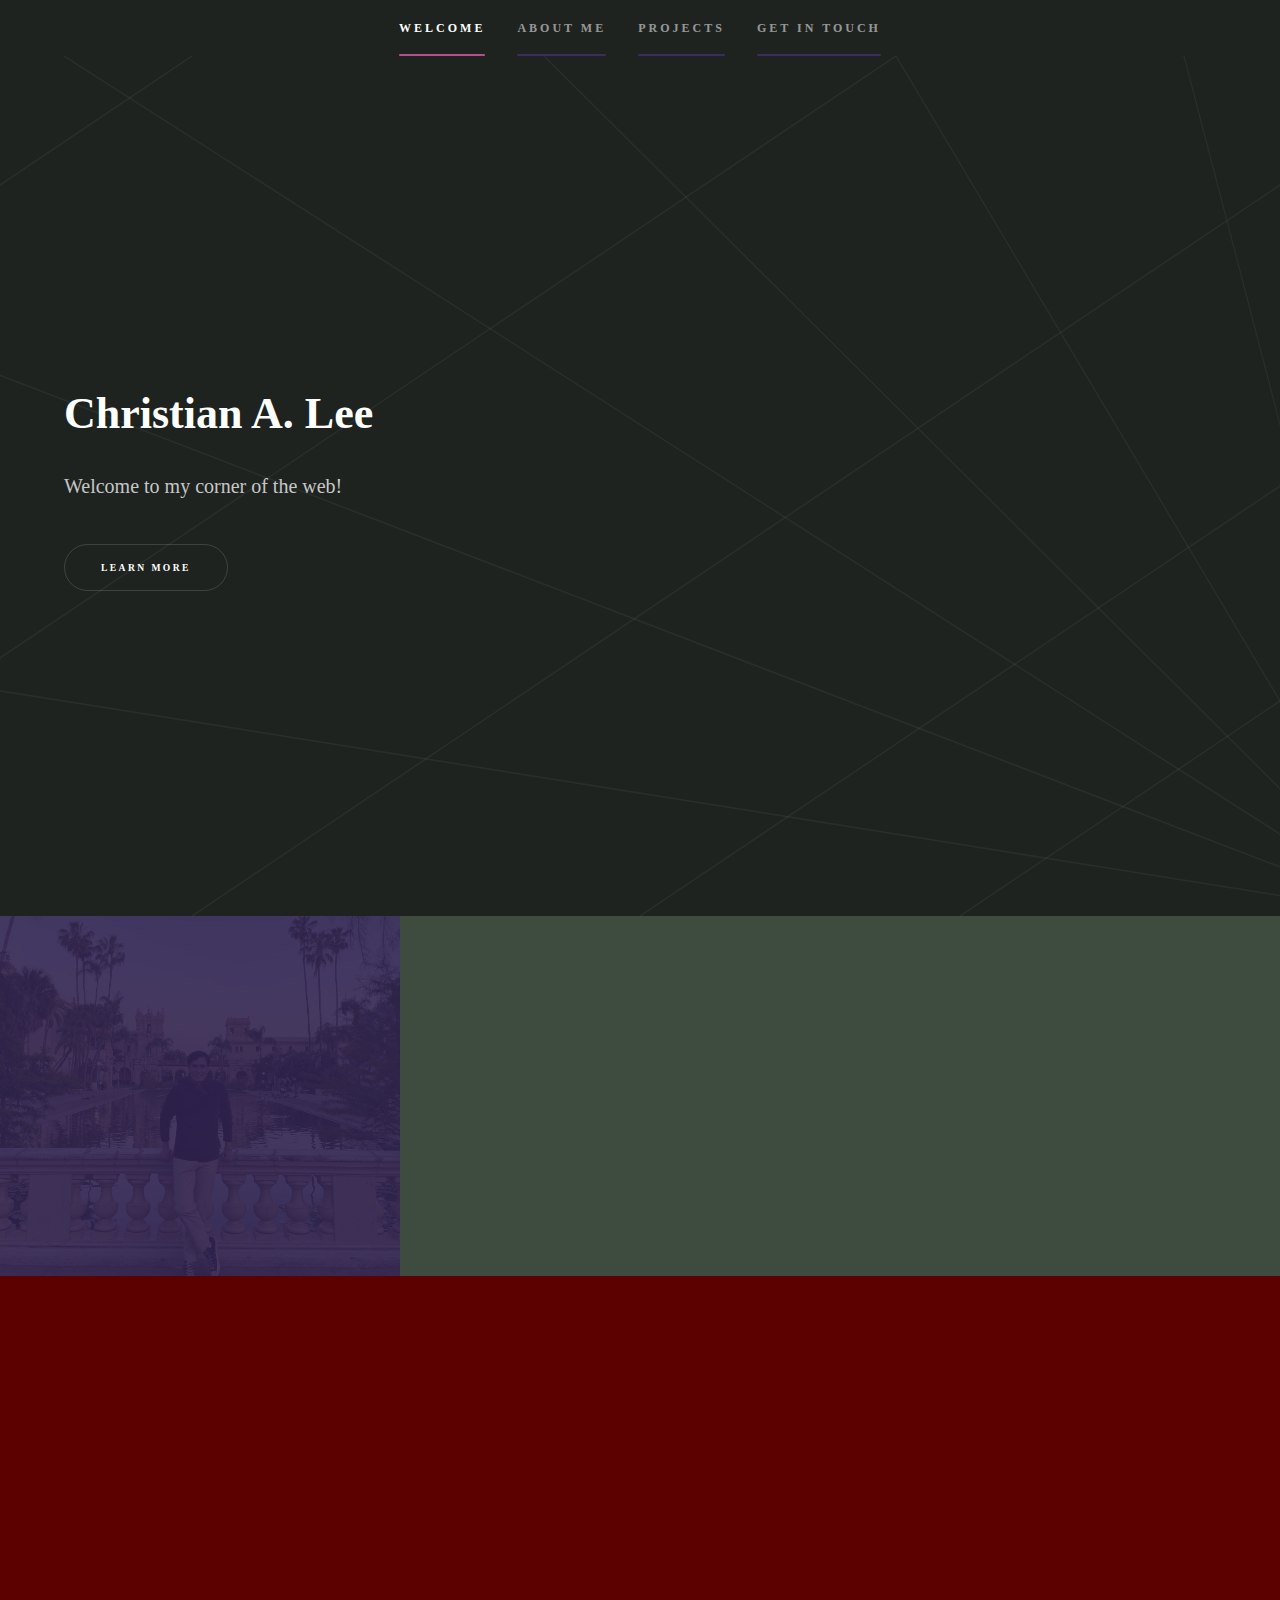
==== commit 83e99b5a: "fix gradient" ====
--- a/index.html
+++ b/index.html
@@ -105,8 +105,8 @@
 				                </td>
 				                <td style="text-align: center; padding: 20px; width: 50%;">
 				                    <h3>3D Mammography</h3>
+									<p>Coming soon!</p>
 									<p>Learning tool to improve spatial understanding of breast lesions.</p>
-				                    <p>Coming soon!</p>
 				                </td>
 				            </tr>
 				        </table>
--- a/assets/css/main.css
+++ b/assets/css/main.css
@@ -3765,14 +3765,14 @@
 			}
 
 			#sidebar nav a:before {
-				background: #1d4f80;
+				background: #3c2c62;
 			}
 
 			#sidebar nav a:after {
-				background-image: -moz-linear-gradient(to right, #A00909, #fffc7a);
-				background-image: -webkit-linear-gradient(to right, #A00909, #fffc7a);
-				background-image: -ms-linear-gradient(to right, #A00909, #fffc7a);
-				background-image: linear-gradient(to right, #A00909, #fffc7a);
+				background-image: -moz-linear-gradient(to right, #5e42a6, #b74e91);
+				background-image: -webkit-linear-gradient(to right, #5e42a6, #b74e91);
+				background-image: -ms-linear-gradient(to right, #5e42a6, #b74e91);
+				background-image: linear-gradient(to right, #5e42a6, #b74e91);
 				-moz-transition: max-width 0.2s ease;
 				-webkit-transition: max-width 0.2s ease;
 				-ms-transition: max-width 0.2s ease;
